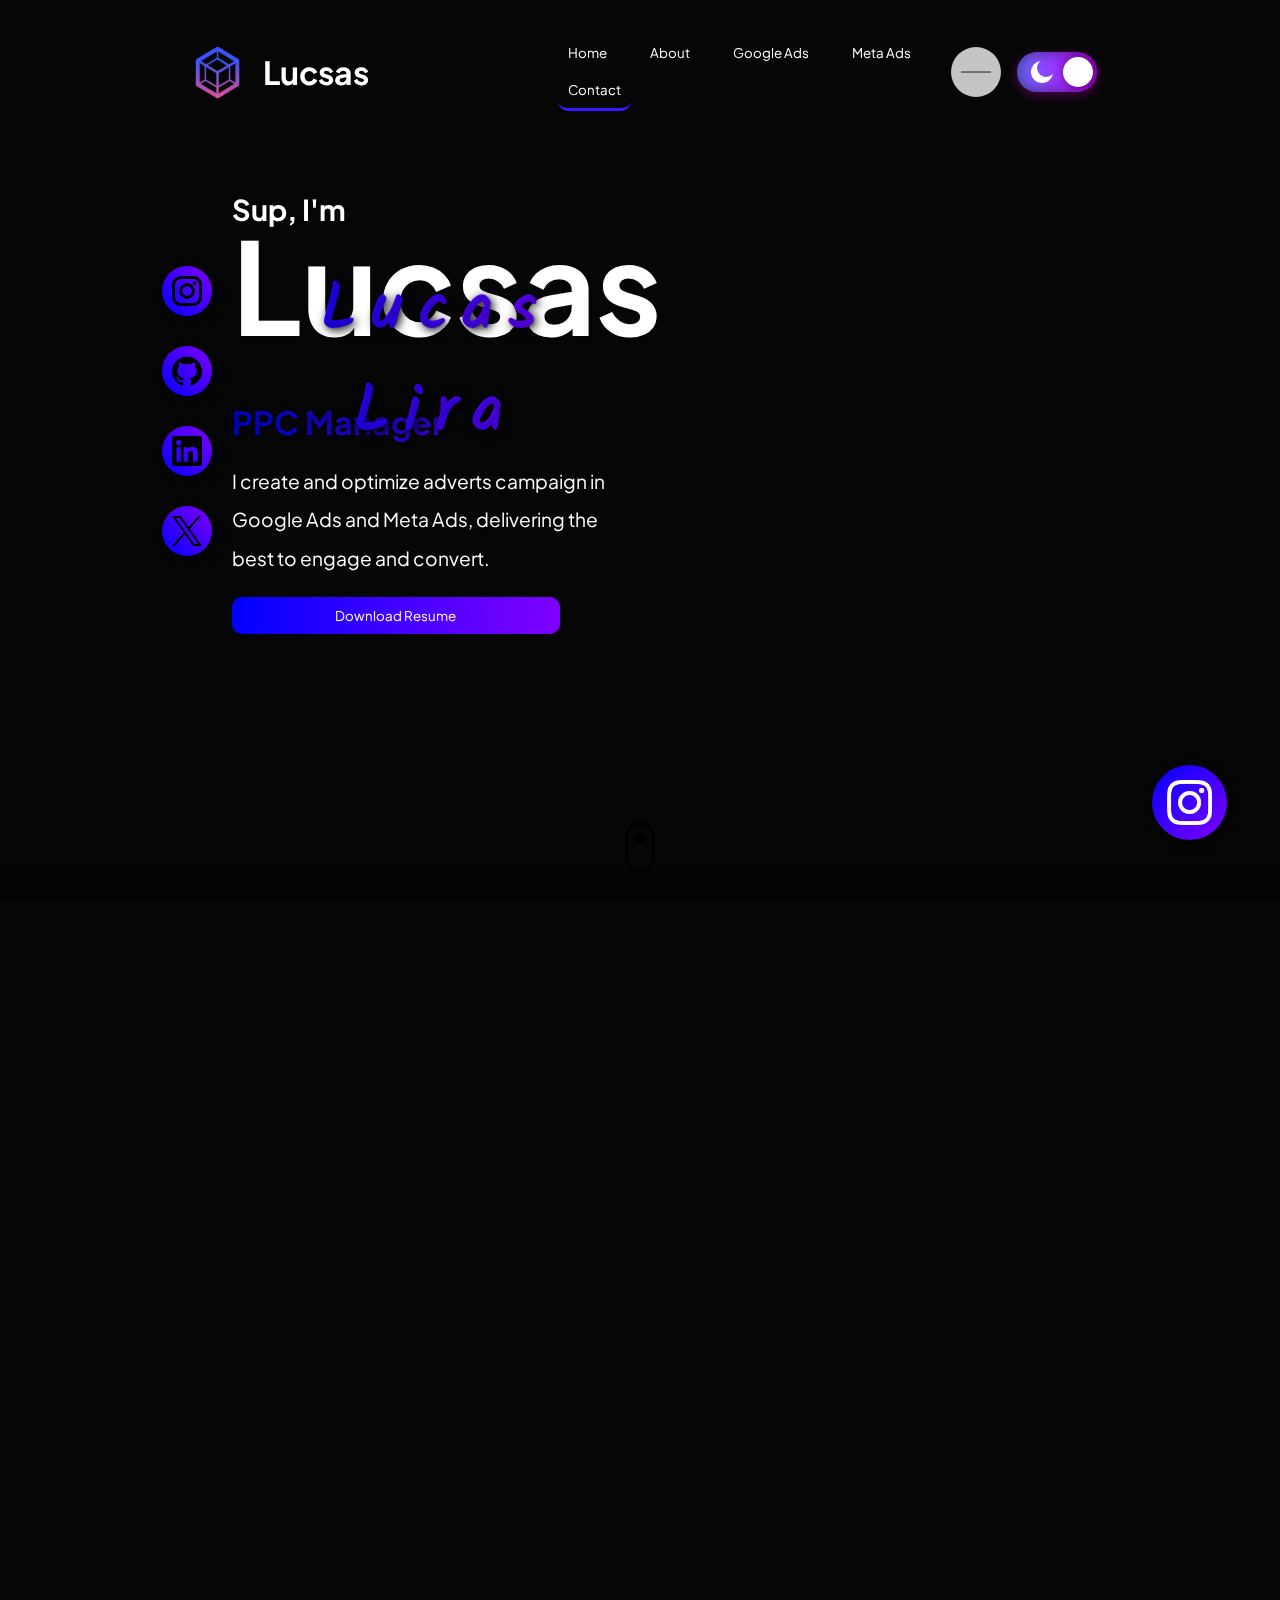
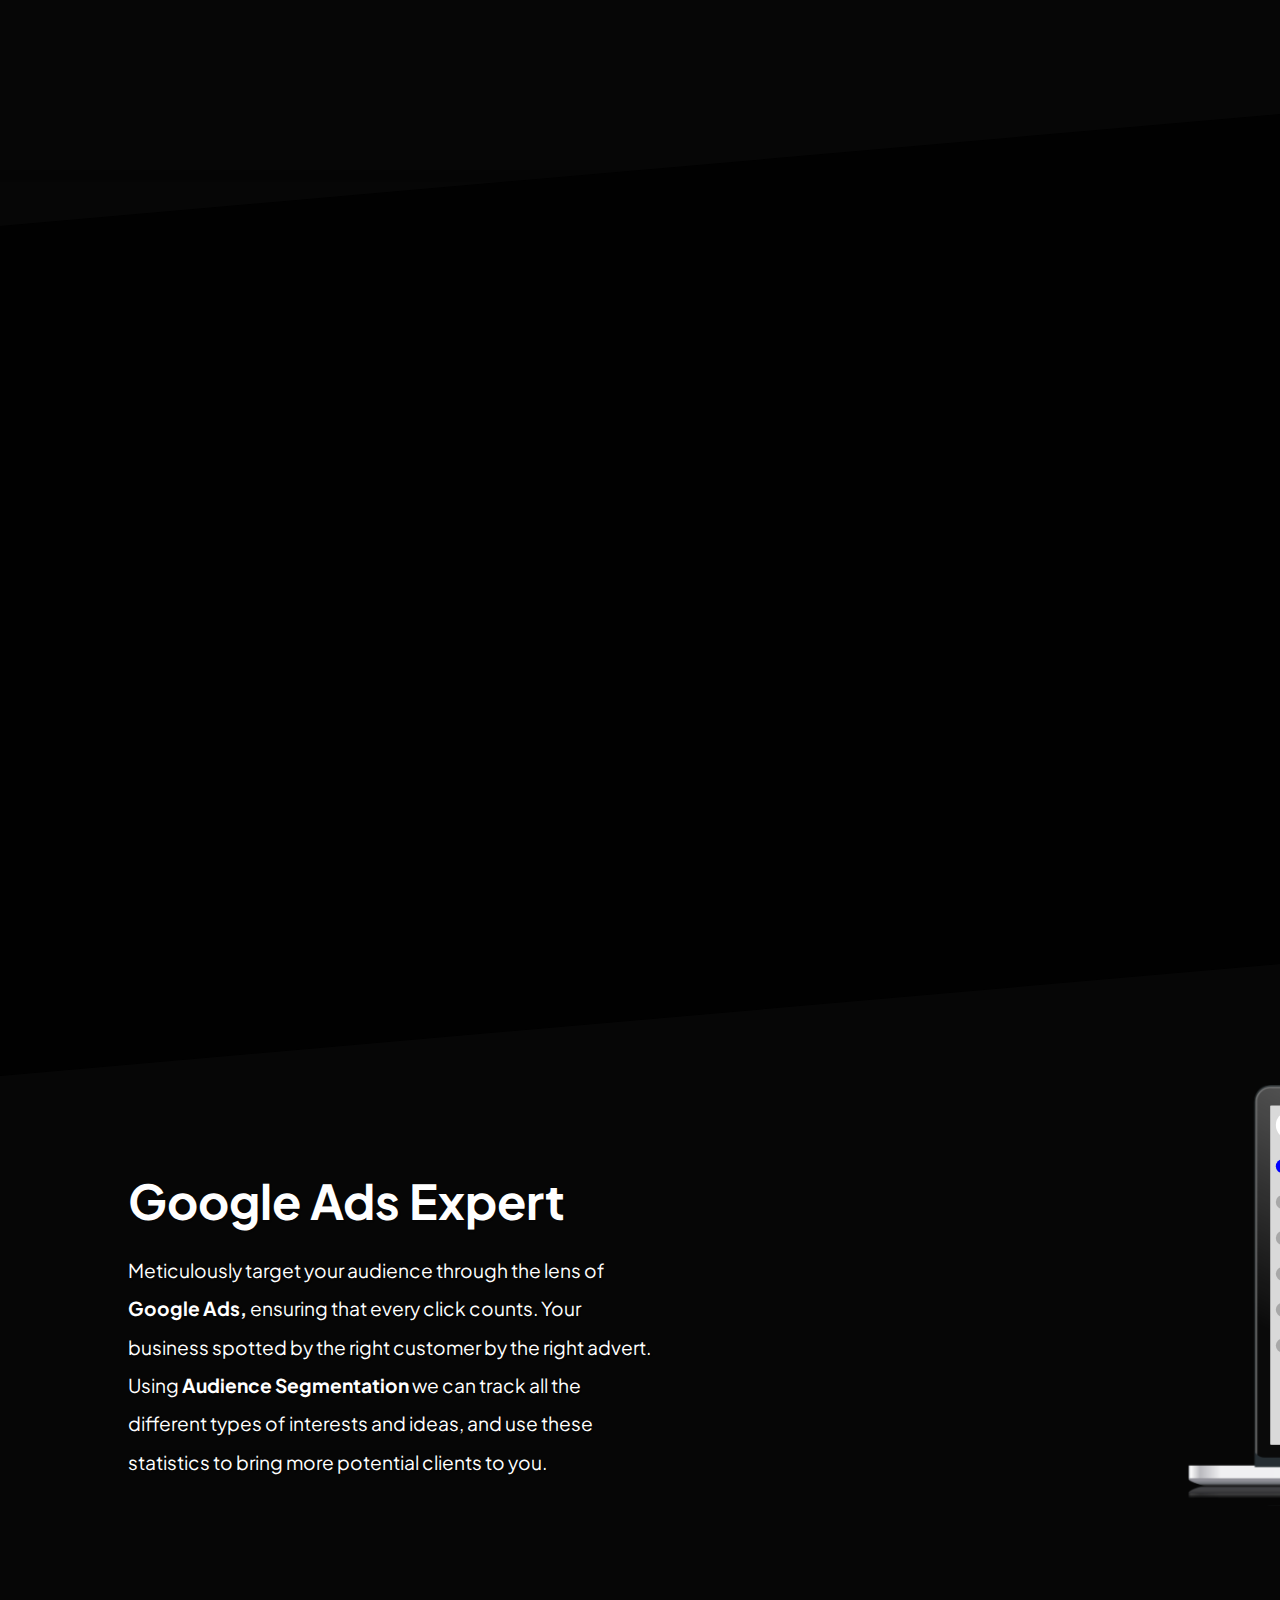
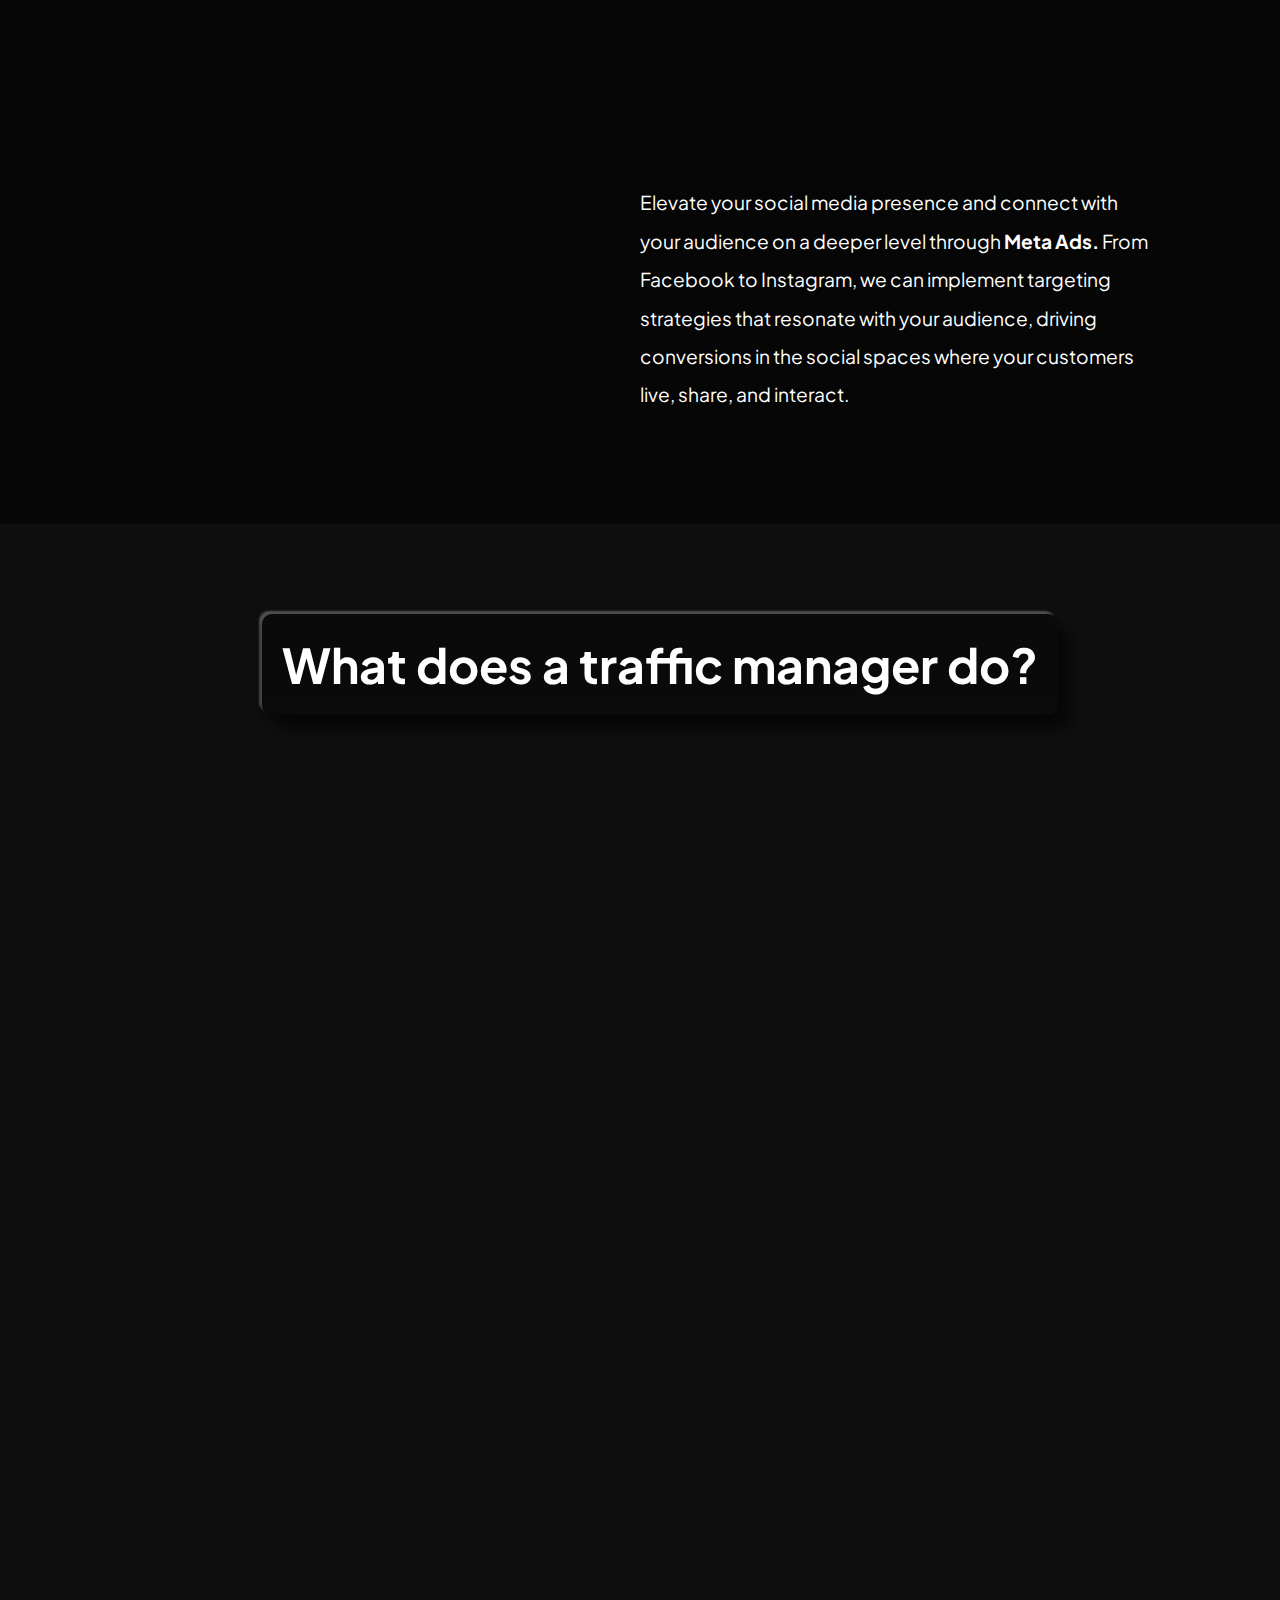
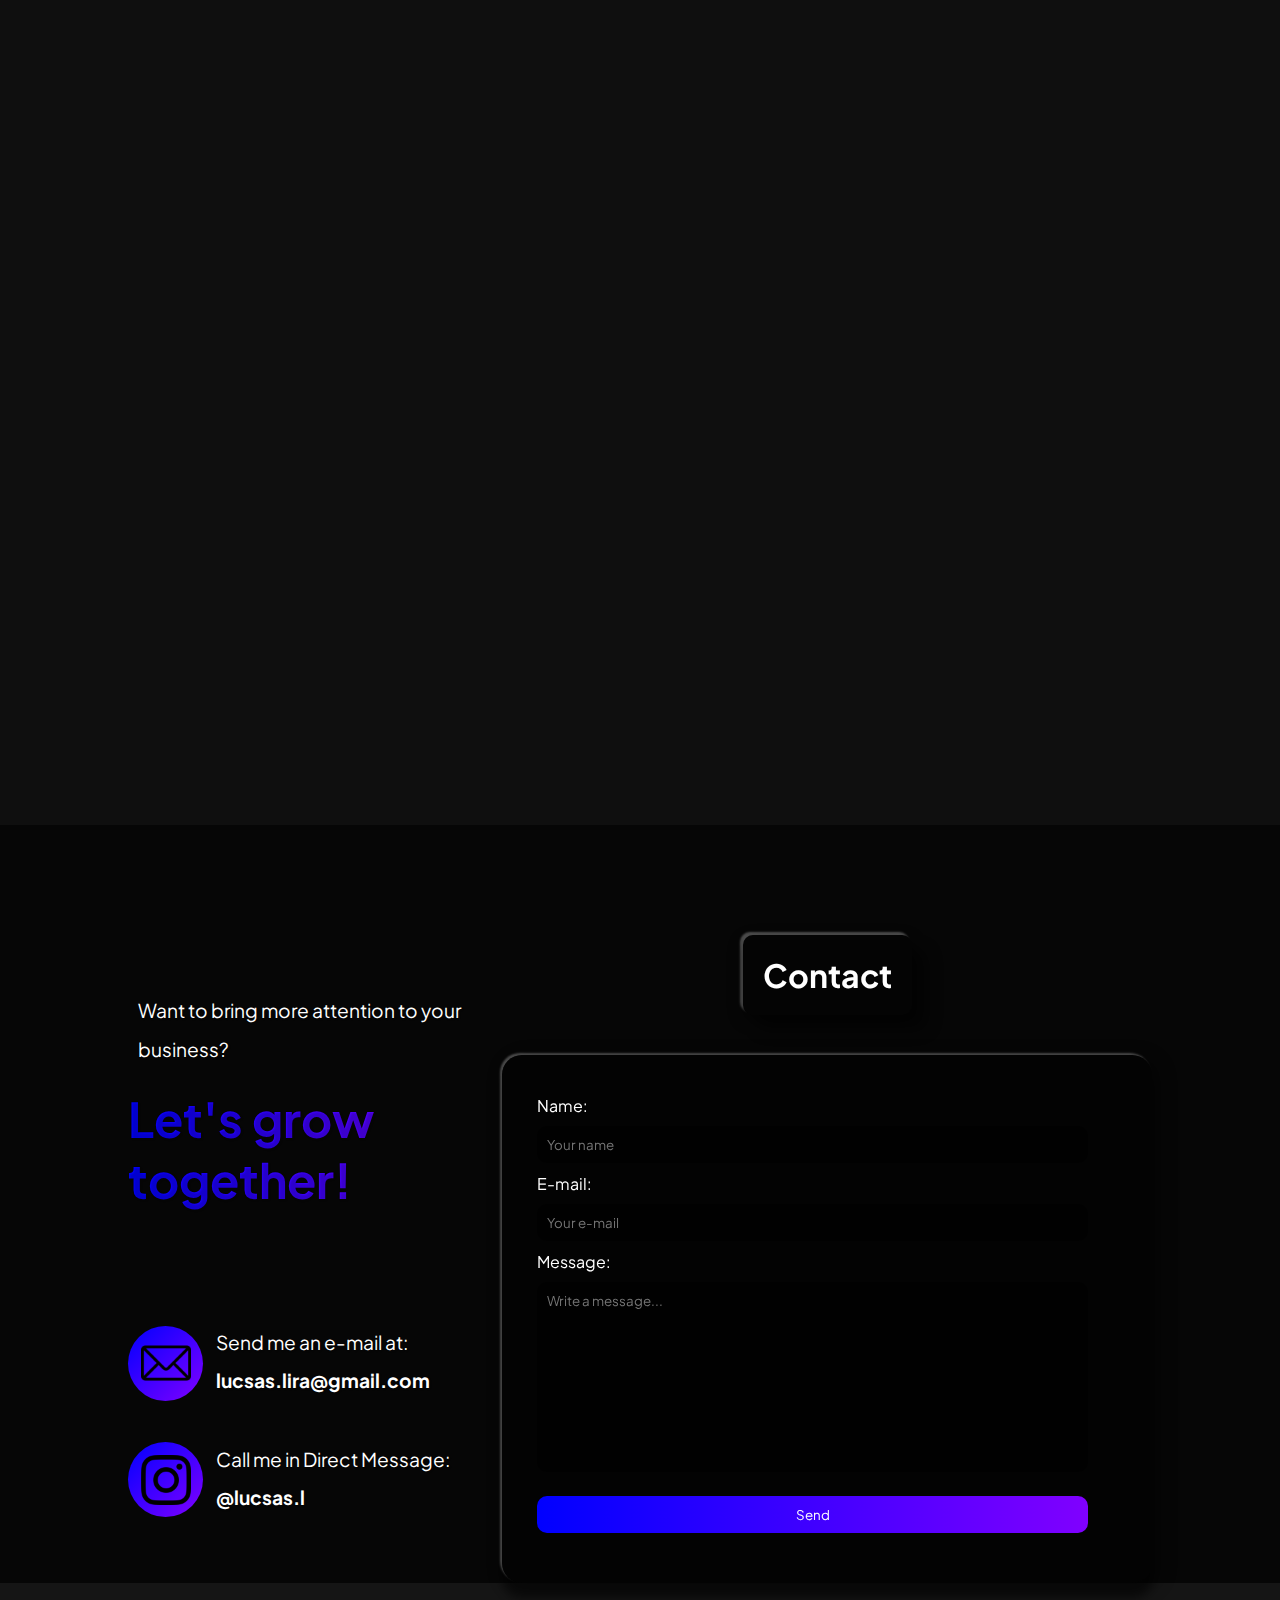
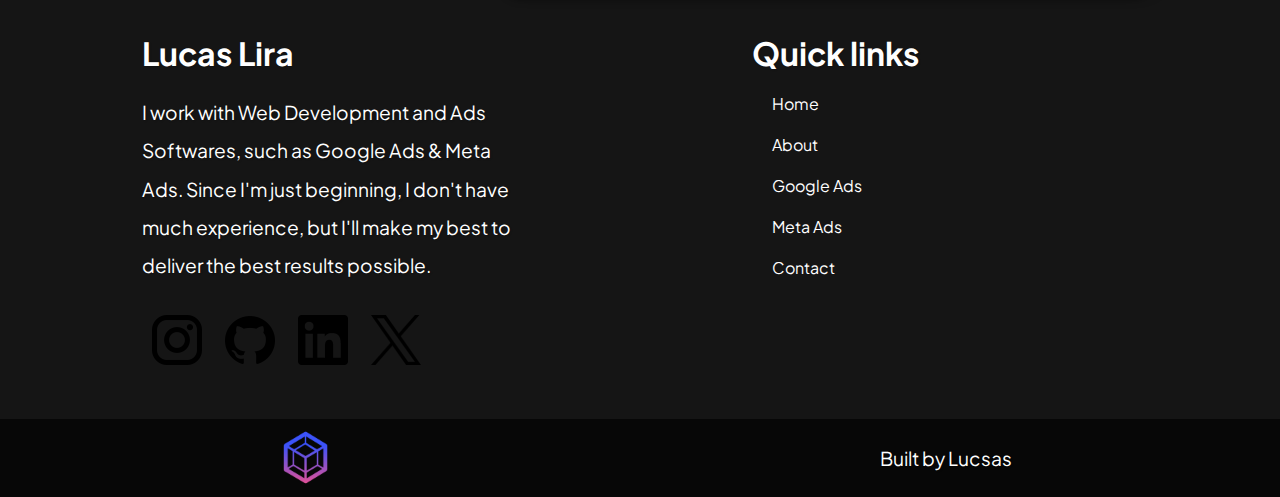
==== document/index.html @ b9e056eb "Promises updated" ====
<!DOCTYPE html>
<html lang="en">
<head>
  <meta charset="UTF-8" />
  <meta name="viewport" content="width=device-width, initial-scale=1.0" />
  <title>Lucsas - PPC Manager</title>

  <!-- Meta Description -->
  <meta name="author" content="Lucas Lira" />
  <meta name="Description" content="This is just a test, there is nothing to see here ;D" />
  <meta name="keywords" content="Traffic Manager, Google Ads, Meta Ads, Sells, Digital Marketing">

  <meta name="theme-color" content="#060606" />

  <!-- Favicon -->
  <link rel="shortcut icon" href="../img/lucsas-favicon.ico" type="image/x-icon">

  <!-- Styles -->
  <link rel="stylesheet" href="../styles/style.css" media="all">
  <link rel="stylesheet" href="../styles/tablet/tablet-style.css" media="screen and (min-width: 768px) and (max-width: 992px)">
  <link rel="stylesheet" href="../styles/desktop/desktop-style.css" media="screen and (min-width: 992px) and (max-width: 1200px)">
  <link rel="stylesheet" href="../styles/big/big-screen-style.css" media="screen and (min-width: 1200px)">

  <!-- Print -->
  <link rel="stylesheet" href="../files/lucsas-resume.css" media="print">

  <script src="https://cdnjs.cloudflare.com/ajax/libs/gsap/3.12.5/gsap.min.js" defer></script>
</head>
<body>
  
  <!-- User Interface -->
  <div id="ui">
    <header>
      <div>
        <div>
          <figure>
            <img src="../img/lucsas-logo.webp" alt="Lucsas Logo" style="width: 75px; height: 75px;">
            <h1 class="headerName">
              Lucsas
            </h1>
          </figure>
        </div>

        <div id="mainHeader">
          <menu>
            <nav>
              <ul>
                <li>
                  <button>
                    <a href="./index.html#intro">Home</a>
                  </button>
                </li>

                <li>
                  <button>
                    <a href="./index.html#about">About</a>
                  </button>
                </li>

                <li>
                  <button>
                    <a href="./index.html#google">Google Ads</a>
                  </button>
                </li>

                <li>
                  <button>
                    <a href="./index.html#meta">Meta Ads</a>
                  </button>
                </li>

                <li>
                  <button id="contactButton">
                    <a href="./index.html#grow">Contact</a>
                  </button>
                </li>
              </ul>
            </nav>
            <div id="musicDiv">
              <canvas id="musicButton"></canvas>

              <!-- Music by Eric Godlow
              Music source: https://youtu.be/IUYaCe95dxw?si=KGSnNIIKn5uaWJY4 -->
              <audio preload="auto" autoplay loop id="player">
                <source src="../audio/Eric Godlow - Lo-fi Type Beat - No Love.mp3" type="audio/mp3">
                <source src="../audio/Eric Godlow - Lo-fi Type Beat - No Love.ogg" type="audio/ogg">
              </audio>
            </div>
          
            <div id="bgcolor">
              <label for="bgButton">
                <input type="checkbox" id="bgButton" checked>
                <span>
                  <i id="symbol"></i>
                  <i id="thumb"></i>
                </span>
              </label>
            </div>
          </menu>
        </div>
      </div>
    </header>

    <main>
      <div>
        <section id="intro">
          <div class="intro3D">
            <iframe src='https://my.spline.design/building-39f31bffe96091b3362e6606e3cbfd11/' frameborder='0' width='100%' height='100%'></iframe>
          </div>

          <div class="cont">
            <div class="intro">
              <div id="introducing">
                <h1>
                  <span style="font-size: .9em; line-height: 1em;">Sup, I'm</span> <br>
                  <span class="nickname">Lucsas</span>
                  <span class="cursiveWords">Lucas Lira</span>
                </h1>
                <h2 class="fancy intro-h2">
                  PPC Manager
                </h2>

                <p>
                  I create and optimize adverts campaign in Google Ads and Meta Ads, delivering the best to engage and convert.
                </p>
              
                <button id="skillsResume">
                  <a href="" download="">Download Resume</a>
                </button>
              </div>
              <div id="socials">
                <div>
                  <figure>
                    <figcaption>
                    </figcaption>
                    <a href="https://www.instagram.com/lucsas.l/" target="_blank" rel="noopener noreferrer">
                      <img src="../img/instagram-social.webp" alt="Lucsas Instagram" class="icons">
                    </a>
                  </figure>
                </div>
                <div>
                  <figure>
                    <figcaption>
                    </figcaption>
                    <a href="http://github.com/lucsasl" target="_blank" rel="noopener noreferrer">
                      <img src="../img/github-social.webp" alt="Lucsas GitHub" class="icons">
                    </a>
                  </figure>
                </div>
                <div>
                  <figure>
                    <figcaption>
                    </figcaption>
                    <a href="https://www.linkedin.com/in/lucsas/?locale=en_US" target="_blank" rel="noopener noreferrer">
                      <img src="../img/linkedin-social.webp" alt="Lucsas Linkedin" class="icons">
                    </a>
                  </figure>
                </div>
                <div>
                  <figure>
                    <figcaption>
                    </figcaption>
                    <a href="https://twitter.com/LucsasL" target="_blank" rel="noopener noreferrer">
                      <img src="../img/twitter-social.webp" alt="Lucsas Twitter" class="icons">
                    </a>
                  </figure>
                </div>
              </div>
            </div>
            </div>
          
          <div class="scroll-anim">
            <div>

            </div>
          </div>
        </section>

        <section id="skills">
          <div class="cont">
            <div class="center">
              <h1 class="block-text big hidden1" style="margin: 30px 0px;">
                In what can I help you?
              </h1>
            </div>

            <div id="cards">
              <div class="skill-block hidden">
                <div class="img-sk">
                  <figure>
                    <img src="../img/startup.webp" alt="Connection with your target audience" class="functions">
                  </figure>
                </div>

                <div>
                  <h1>
                    Campaign Creation
                  </h1>
                  
                  <p>
                    Create optimized campaigns to potential clients in different segmentation and locations. Making your business reach new clients in a better way and promoting your branch.
                  </p>
                </div>
              </div>

              <div class="skill-block hidden">
                <div class="img-sk">
                  <figure>
                    <img src="../img/promote.webp" alt="Promote your brand" class="functions">
                  </figure>
                </div>

                <div>
                  <h1>
                    Captivating Writing
                  </h1>
                  <p>
                    With good use of Copywriting, we can convince more people and attract impressions, leads and conversions.
                  </p>
                </div>
              </div>

              <div class="skill-block hidden">
                <div class="img-sk">
                  <figure>
                    <img src="../img/wireframe.webp" alt="Multi platform adverts" class="functions">
                  </figure>
                </div>

                <div>
                  <h1>
                    Multi-Platform
                  </h1>
              
                  <p>
                    Expanding your brand in different social medias and all different places of internet, bringing more sight for you.
                  </p>
                </div>
              </div>
            </div>
          </section>
            
          <div id="about-style"></div>
          <section id="about">
            <div class="cont">
              <div class="hidden">
                <h1 class="big">
                  Hi, My name is <span class="fancy">Lucas Lira</span>
                </h1>
                <p>
                  I work as a <em style="font-weight: bold;">Pay-Per-Click Manager,</em> a professional which main function is to create, manage and optimizing ads campaign in different online advertising softwares, but the most important function, is to bring results for my clients.
                </p>

                <p>
                  I've been studying topics surrounding the fields of Digital Marketing and Programming, always looking to improve and get better in delivering what you need.
                </p>

                <p>
                  My job and commitment goes to give results, whether this being conversions, engagement, leads or even more recognition to your work.
                </p>

                <p>
                  What do you thing? Can we grow together?
                </p>
              </div>

              <div class="img-div hidden1">
                <figure>
                  <iframe src='https://my.spline.design/untitled-1cb26d4fcf3ebd2bc106efd6a761ebbc/' frameborder='0' width='100%' height='100%'></iframe>
                </figure>
              </div>
            </div>
        </section>

        <section id="google">
          <div class="cont">
            <div class="platform">
              <div>
                <h1 class="big">
                  Google Ads Expert
                </h1>

                <p>
                  Meticulously target your audience through the lens of <strong>Google Ads,</strong> ensuring that every click counts. Your business spotted by the right customer by the right advert. Using <strong>Audience Segmentation</strong> we can track all the different types of interests and ideas, and use these statistics to bring more potential clients to you.
                </p>
              </div>

              <div class="img-div hidden2">
                <figure>
                  <img src="../img/google-ads-design.svg" alt="Google Ads Service" id="google-design">
                </figure>
              </div>
            </div>
          </div>
        </section>

        <section id="meta">
          <div class="cont">
            <div class="platform">
              <div>
                <h1 class="big hidden1">
                  Reach beyond the bounds with Meta
                </h1>

                <p>
                  Elevate your social media presence and connect with your audience on a deeper level through <strong>Meta Ads.</strong> From Facebook to Instagram, we can implement targeting strategies that resonate with your audience, driving conversions in the social spaces where your customers live, share, and interact.
                </p>
              </div>

              <div class="img-div hidden">
                <figure>
                  <picture>
                    <source media="(min-width: 1200px)" srcset="../img/meta-ads-design.webp" type="image/webp">
                    <img src="../img/meta-ads-design-mobile.webp" alt="Meta Ads Service" style="width: 500px;">
                  </picture>
                </figure>
              </div>
            </div>
          </div>
        </section>

        <section id="functions">
          <div class="cont">
            <div class="results">
              <div class="center">
                <h1 class="block-text big">
                  What does a traffic manager do?
                </h1>
              </div>
              
              <div id="prom-container">
                <div class="promises hidden1">
                  <p>
                    Make you reach any type of person on the internet through ads campaign.
                  </p>
                </div>

                <div class="promises hidden1">
                  <p>
                    Make your clients pay attention to your products or services on the biggest attention attractor, the internet.
                  </p>
                </div>

                <div class="promises hidden1">
                  <p>
                     Often reports of the results of your campaigns and the strategies used to make it.
                  </p>
                </div>

                <div class="promises hidden1">
                  <p>
                    Use strategies and segmentation to appear to the persons that matter the most to you.
                  </p>
                </div>

                <div class="promises hidden1">
                  <div>
                    <p>
                      Sell the right product, to the right person in the right time, focusing only in the target audience of yours.
                    </p>
                  </div>

                  <div>
                    <figure>
                      <iframe src='https://my.spline.design/untitled-f9173bd99cf55847c431ed275730d732/' frameborder='0' width='100%' height='100%'></iframe>
                    </figure>
                  </div>
                </div>
              </div>
            </div>
          </div>          
        </section>

        <section id="grow">
          <div class="cont">
            <div id="ways-contact">
              <div>
                <p>
                  Want to bring more attention to your business?
                </p>
                
                <h1 class="big fancy">
                  Let's grow together!
                </h1>
              </div>

              <div>
                <div>
                  <div class="contact">
                    <figure>
                      <img src="../img/email.webp" alt="Contact through E-mail" class="icons">
                    </figure>
                  </div>

                  <p>
                    <span>
                      Send me an e-mail at:
                    </span> <br>

                    <strong>lucsas.lira@gmail.com</strong>
                  </p>
                </div>

                <div>
                  <div class="contact">
                    <figure>
                      <img src="../img/instagram-icon.webp" alt="Contact through Instagram" class="icons">
                    </figure>
                  </div>

                  <p>
                    <span>
                      Call me in Direct Message:
                    </span> <br>

                    <strong>@lucsas.l</strong>
                  </p>
                </div>
              </div>

            </div>
            
            <div>
              <div class="center">
                <h1 class="block-text" style="margin: 10px 0px 40px 0px;">
                  Contact
                </h1>
              </div>
              
              <form action="https://api.staticforms.xyz/submit" method="post" autocomplete="on">
                  <div>
                    <div>
                      <label for="fullName">Name:</label> <br>
                        <input type="text" name="name" placeholder="Your name" required>
                    </div>

                    <div>
                      <label for="emailAddress">E-mail: </label> <br>
                        <input type="email" name="email" placeholder="Your e-mail" required>
                    </div>

                    <div>
                      <label for="userMsg">Message: </label> <br>
                        <textarea name="message" cols="30" rows="10" placeholder="Write a message..." required></textarea>
                    </div>

                    <div>
                      <input type="submit" value="Send" class="submit-button">
                    </div>

                    <div>
                      <input type="hidden" name="accessKey" value="9f7e2bc4-d0c9-4819-ac06-2c58044142e0"> 
                      <input type="hidden" name="redirectTo" value="/success.html">
                      <input type="hidden" name="replyTo" value="@">
                    </div>
                  </div>
                </form>
            </div>
          </div>
        </section>
      </div>
    </main>

    <footer>
      <div id="footerNav">
        <div id="meetMe">
          <h1>
            Lucas Lira
          </h1>

          <p>
            I work with Web Development and Ads Softwares, such as Google Ads & Meta Ads. Since I'm just beginning, I don't have much experience, but I'll make my best to deliver the best results possible.
          </p>

          <ul>
            <li>
              <figure>
                <a href="https://www.instagram.com/lucsas.l/" target="_blank" rel="noopener noreferrer">
                  <img src="../img/instagram-social.webp" alt="Instagram" class="icons">
                </a>
              </figure>
            </li>

            <li>
              <figure>
                <a href="https://github.com/LucsasL" target="_blank" rel="noopener noreferrer">
                  <img src="../img/github-social.webp" alt="GitHub" class="icons">
                </a>
              </figure>
            </li>

            <li>
              <figure>
                <a href="https://www.linkedin.com/in/lucsas/?locale=en_US" target="_blank" rel="noopener noreferrer">
                  <img src="../img/linkedin-social.webp" alt="Lucsas Linkedin" class="icons">
                </a>
              </figure>
            </li>

            <li>
              <figure>
                <a href="https://twitter.com/LucsasL" target="_blank" rel="noopener noreferrer">
                  <img src="../img/twitter-social.webp" alt="Lucsas Twitter" class="icons">
                </a>
              </figure>
            </li>

          </ul>
        </div>

        <div>
          <h1>
            Quick links
          </h1>

          <ul>
            <li>
              <a href="index.html#intro">Home</a>
            </li>

            <li>
              <a href="index.html#about">About</a>
            </li>

            <li>
              <a href="index.html#google">Google Ads</a>
            </li>

            <li>
              <a href="index.html#meta">Meta Ads</a>
            </li>

            <li>
              <a href="index.html#grow">Contact</a>
            </li>
          </ul>
        </div>
      </div>

      <div id="credits">
        <div>
          <figure>
            <img src="../img/lucsas-logo.webp" alt="Lucsas Logo" style="width: 75px; height: 75px;">
          </figure>
        </div>

        <p>
          Built by <a href="http://github.com/lucsasl" target="_blank" rel="noopener noreferrer">Lucsas</a>
        </p>
      </div>
    </footer>

    <!-- Different position elements -->
    <div id="msg-me">
      <a href="https://www.instagram.com/lucsas.l/" target="_blank" rel="noopener noreferrer">
        <figure>
          <figcaption>
            Instagram
          </figcaption>
          <img src="../img/instagram-icon.webp" alt="Instagram contact" style="width: 45px; height: 45px;">
        </figure>
      </a>
    </div>
  </div>

  <!-- Front-end Scripts -->
  <script src="../scripts/header.js"></script>

  <script src="../scripts/bg.js"></script>

  <script type="module" src="../scripts/music.js"></script>

  <script src="../scripts/scroll-icon.js"></script>

  <script src="../scripts/content-animation.js"></script>

  <!-- <script src="../scripts/line.js"></script> -->
</body>
</html>
---- styles/style.css ----
@charset "UTF-8";

@font-face {
  font-family: 'Plus Jakarta Sans';
  src: url('../fonts/Plus_Jakarta_Sans/PlusJakartaSans-VariableFont_wght.ttf');
  font-display: swap;
}

@font-face {
  font-family: 'Kalam';
  src: url('../fonts/Kalam/Kalam-Regular.ttf');
  font-display: swap;
}

/* General Settings */
:root {
  --baseBlur: rgba(0, 0, 0, .3);

  --bg: #060606;
  --bg2: #010101;
  --bg3: #151515;
  --bg3Blur: rgba(0, 0, 0, .3);
  --bg4: rgb(15, 15, 15);

  --shadow: rgba(0, 0, 0, 0.488);
  
  --txtColor: white;

  --color0: #00f; 
  --color1: rgb(128, 0, 255);

  --header: rgba(0, 0, 0, .5);
  --promises: rgba(01, 01, 01);
  --input: rgba(0, 0, 0, 0.558);
  --bgCredit: #070707;
}

.light-theme {
  --baseBlur: rgba(255, 255, 255, .3);

  --bg: rgb(225, 225, 225);
  --bg2: rgb(210, 210, 210);
  --bg3: rgb(200, 200, 200);
  --bg3Blur: rgba(255, 255, 255, .3);
  --bg4: rgb(190, 190, 190);

  --shadow: rgba(0, 0, 0, .1);

  --txtColor: black;

  --header: rgba(255, 255, 255, .5);
  --promises: rgb(235, 235, 235, .5);
  --input: #e5e5e5d6;
  --bgCredit: #a8a8a8;
}

* {
  margin: 0;
  padding: 0;

  box-sizing: border-box;

  border: none;
  outline: none;

  font-family: 'Plus Jakarta Sans', sans-serif;
}

::-webkit-scrollbar {
  display: none;
}

html, body {
  color: var(--txtColor);

  width: 100vw;
  max-width: 100%;
  height: 100vh;

  display: flex;
  flex-direction: column;
  position: relative;

  overflow-x: clip;
  scroll-behavior: smooth;
  scroll-padding-top: 100px;

  transition: background .5s;
}

body * {
  transition: background .5s;
}

div#ui {
  height: 100%;
  overflow-x: clip;
  z-index: 1;
}

/* Icons */
div#msg-me {
  background: linear-gradient(
    135deg,
    var(--color0),
    var(--color1)
  );
  color: var(--txtColor);

  width: 75px;
  height: 75px;

  border-radius: 50%;
  box-shadow: 3px 3px 10px black;

  position: fixed;
  top: 85%;
  left: 80%;
  z-index: 1;
}

div#msg-me:hover {
  box-shadow: 0px 0px 15px 2px rgb(95, 95, 255);
  transition: .5s ease;
}

div#msg-me a {
  display: block;
  width: 100%;
  height: 100%;
}

/* Text Settings */
p {
  color: var(--txtColor);
  margin: 20px 0px;

  font-size: 1.2em;
  line-height: 2em;
  text-shadow: 1px 1px 2px rgba(0, 0, 0, .2);
}

h1 {
  font-size: 2em;
  text-shadow: 1px 1px 2px rgba(0, 0, 0, .2);
}

.big {
  font-size: 3em;
}

li {
  list-style-type: none;
}

a {
  color: var(--txtColor);
  text-decoration: none;
}

.center {
  display: flex;
  justify-content: center;
}

.fancy {
  background: linear-gradient(
    to right,
    var(--color0),
    var(--color1)
  );

  color: transparent;

  background-clip: text;
  -webkit-background-clip: text;
}

.block-text {
  background: var(--bg3Blur);

  display: inline-block;
  padding: 20px;
  border-radius: 10px;
  
  box-shadow: 0px 5px 15px var(--shadow),
              -3px -3px 2px rgba(255, 255, 255, .3),
              15px 15px 15px var(--shadow);
  
  backdrop-filter: blur(6px);
  -webkit-backdrop-filter: blue(6px);
}

button {
  background: linear-gradient(
    to right,
    var(--color0),
    var(--color1)
  );

  width: 80%;

  border-radius: 10px;
  border: none;
}

button a {
  display: block;
  color: white;
  width: 100%;
  height: 100%;
  padding: 10px;
}

input, textarea {
  background: var(--input);
  color: var(--txtColor);

  width: 100%;
  padding: 10px;
  margin: 10px 0px;

  border-radius: 10px;
  border: none;
  outline: none
}

textarea {
  resize: none;
}

/* Media Settings */
.hidden {
  transform: translateX(-100%);
  opacity: 0;
  transition: all 2s ease;
}

.hidden1 {
  opacity: 0;
  transition: opacity 2.5s ease;
}

.hidden2 {
  transform: translateX(100%);
  transition: all 2s ease-in-out;
}

.show {
  opacity: 1;
  transform: translateX(0);
}

picture, figure {
  width: 100%;
  height: 100%;

  display: flex;
  justify-content: center;
  align-items: center;
}

figure img {
  width: 100%;
}

.icons {
  width: 50px;
  height: 50px;
}

.functions {
  width: 100px;
  height: 100px;
}

figcaption {
  display: none;
}

/* Header Settings */
header {
  width: 100vw;
  height: 90px;

  display: flex;
  align-items: center;

  position: fixed;
  top: 3%;
  z-index: 2;
}

.headerName {
  margin-left: 8px;
  display: none;
}

header.scrolled > div {
  background: var(--header);
  backdrop-filter: blur(5px);
  -webkit-backdrop-filter: blur(5px);
}

header > div {
  width: 110%;
  height: 100%;
  padding: 30px;
  margin: 0px 15px;
  border-radius: 20px;

  display: flex;
  justify-content: space-between;
}

header li {
  display: none;
  margin: 10px;
}

header button {
  background: transparent;
  width: auto;
}

header button#contactButton {
  border-bottom: 3px solid rgb(54, 23, 255);
  transition: all .5s ease;
}

header button#contactButton:hover {
  box-shadow: 0px 3px 7px rgb(54, 23, 255);
}

header a {
  color: var(--txtColor);
  transition: all .5s ease;
}

header a:hover {
  background: linear-gradient(
    to right,
    var(--color0),
    var(--color1)
  );

  background-clip: text;
  -webkit-background-clip: text;

  color: transparent;
}

header div#mainHeader {
  width: 40%;

  display: flex;
  justify-content: space-evenly;
  align-items: center;
}

header menu {
  width: 100%;
  display: flex;
  justify-content: space-around;
}

header div#musicDiv {
  display: inline-flex;
  align-items: center;
}

header canvas {
  background: rgb(196, 196, 196);

  width: 50px;
  height: 50px;
  padding: 10px;

  border-radius: 50%;
  transition: all .5s ease;
  cursor: pointer;
}

header canvas:hover {
  background: linear-gradient(
    to right,
    var(--color0),
    var(--color1)
  );
}

div#bgcolor {
  width: 50%;

  display: flex;
  align-items: center;

  position: relative;
}

div#bgcolor label {
  background: linear-gradient(
    to right,
    rgb(106, 106, 255),
    rgb(200, 0,255)
  );

  width: 80px;
  height: 40px;
  border-radius: 80px;

  display: block;

  position: relative;
  left: 0;

  cursor: pointer;
  box-shadow: 0px 3px 10px 2px rgba(255, 0, 255, 0.218),
              inset 0px 0px 15px var(--shadow);
}

div#bgcolor input {
  display: none;
}

div#bgcolor i#symbol {
  background: white;

  display: inline-block;
  width: 18px;
  height: 18px;
  border-radius: 50%;
}

div#bgcolor input:not(:checked) ~ span i#symbol {
  border: 2px solid black;
  box-shadow: 9px 0px 0px -6px white,
              -9px 0px 0px -6px white,
              0px 9px 0px -6px white,
              0px -9px 0px -6px white,
              7px -7px 0px -6px white,
              -7px -7px 0px -6px white,
              -7px 7px 0px -6px white,
              7px 7px 0px -6px white;

  width: 15px;
  height: 15px;

  position: absolute;
  top: 50%;
  left: 70%;
  transform: translate(-50%, -50%);

  mix-blend-mode: screen;
}

div#bgcolor input:checked ~ span i#symbol {
  background: transparent;
  box-shadow: -4px 4px 0px 2px white;

  position: absolute;
  top: 40%;
  left: 25%;
  transform: translateY(-50%);
}

div#bgcolor input:checked ~ label {
  background: linear-gradient(
    to right,
    var(--color0),
    var(--color1)
  );

  box-shadow: 0px 3px 10px 2px rgba(0, 0, 255, 0.218),
              inset 0px 0px 15px var(--shadow);
}

div#bgcolor i#thumb {
  background: white;
  box-shadow: 0px 0px 10px var(--shadow);

  width: 30px;
  height: 30px;

  border-radius: 50%;
  transition: .5s;

  position: absolute;
  top: 50%;
  left: 7%;
  transform: translateY(-50%);

  pointer-events: none;
}

div#bgcolor input:checked ~ span i#thumb {
  position: absolute;
  left: calc(100% - 34px);
}

/* Main Settings */
main {
  background-color: var(--bg);
  width: 100%;
}

main > div {
  width: 100%;
}

section {
  background: transparent;

  width: 100%;
  padding: 50px auto;

  display: flex;
  justify-content: center;
}

div.cont {
  width: 80%;
  z-index: 1;
}

div.results h1 {
  text-align: center;
}

/* Function Section */
section#functions {
  background: var(--bg4);
  padding: 50px;
  margin: 50px 0px 100px 0px;
}

div.prom-container {
  width: 100%;
  display: flex;
  justify-content: center;
}

section div.promises {
  background: var(--promises);

  font-size: 1.8em;
  font-weight: bolder;

  padding: 50px;
  margin: 30px 10px;
  border-radius: 20px;

  transition-duration: .7s;
}

/* Intro Section */
section#intro div.intro3D {
  width: 100vw;
  height: 100vh;

  position: absolute;
  top: 0;
  left: 0;
}

section#intro {
  height: 100vh;
  margin-top: 0;

  display: flex;
  flex-direction: column;
  justify-content: space-evenly;
}

section#intro div.cont {
  width: 100vw;
  height: 85vh;
  margin: 70px 0px -30px 0px;

  display: flex;
  flex-direction: column;
  justify-content: space-evenly;
  z-index: 1;
}

section#intro div.cont > div {
  width: 100%;
  padding: 30px;

  text-align: center;

  display: flex;
  flex-direction: column;
}

section#intro div.cont h1 {
  width: 100%;
  height: 160px;

  position: relative;
  display: inline-block;
}

section#intro span.nickname {
  color: var(--txtColor);

  font-size: 3em;

  position: absolute;
  top: 10%;
}

section#intro span.cursiveWords {
    background: linear-gradient(
    to right,
    var(--color0),
    var(--color1)
  );
  background-clip: text;
  -webkit-background-clip: text;
  color: transparent;

  text-align: center;
  font: bolder 1.5em 'Kalam', cursive;
  letter-spacing: .26em;
  filter: drop-shadow(2px 2px 5px rgb(0, 0, 0));

  display: inline-block;

  position: relative;
  top: 20%;
  z-index: 1;
}

h2.intro-h2 {
  font-size: 2em;
  text-shadow: 0px 0px 5px var(--shadow);
}

div#introducing {
  width: 100%;
}

div#introducing button {
  margin: 0px auto;

  transition: all .5s ease;
}

div#introducing button:hover {
  scale: 1.05;
}

section#intro span {
  line-height: 1.5em;
}

div#socials {
  margin: 10px;

  display: flex;
  justify-content: center;
}

div#socials div {
    background: linear-gradient(
    45deg,
    var(--color0),
    var(--color1)
  );
  box-shadow: 5px 2px 10px var(--shadow);

  width: 50px;
  height: 50px;
  padding: 10px;
  margin: 15px 10px;
  border-radius: 50%;

  display: flex;
  justify-content: center;
  align-items: center;
}

div#socials img {
  display: block;
  width: 100%;
  height: 100%;

  filter: brightness(0);
  transition: all .5s ease;
}

/* About Section */
section#about {
  padding-top: 50px;
}

div#about-style {
  background: var(--bg2);

  width: 100%;
  height: 850px;
  z-index: 0;

  transform: skewY(-5deg);
  position: absolute;
  left: 0;
}

section#about div.cont {
  margin-top: 50px;
  z-index: 1;
}

/* Skills Section */
section#skills {
  box-shadow: 0px -10px 15px rgba(0, 0, 0, .5);
}

section#skills div.cont {
  display: flex;
  flex-direction: column;
}

div.skill-block {
  background: linear-gradient(
    to bottom,
    var(--baseBlur),
    var(--bg3)
  );
  backdrop-filter: blur(6px);
  -webkit-backdrop-filter: blur(6px);

  width: 100%;
  padding: 20px;
  margin: 20px 0px;

  box-shadow: 0px 15px 15px 10px var(--shadow),
              -3px -3px 2px rgba(255, 255, 255, .3),
              0px 5px 15px 1px var(--shadow);            

  border-radius: 10px;

  display: flex;
  flex-direction: column;
  align-items: center;
}

div.skill-block div.img-sk {
  background: radial-gradient(
    var(--color1),
    var(--color0)
  );

  width: 200px;
  height: 200px;
  margin: 20px;

  border-radius: 50%;
}

div.img-sk img {
  width: 50%;
}

/* Google Ads Section */
section#google {
  height: auto;
}

section#google div.cont > div {
  margin: 100px 0px 0px 0px;
}

section#google div.cont {
  display: flex;
  flex-direction: column;
}

section#google div.platform {
  margin: 20px 0px;
}

section#google div.img-div {
  position: relative;
  width: 150%;
}

section#google figure {
  display: block;

  margin-top: 20px;
}

section#google #google-design {
  width: 450px;

  position: relative;
}

/* Meta Ads Section */
section#meta {
  height: auto;
}

section#meta div.cont > div {
  margin: 40px 0px;
}

section#meta div.cont {
  display: flex;
  flex-direction: column;
}

div.platform {
  width: 100%;
}

section#meta figure img {
  width: 70%;
}

/* CTA sect */
section#grow {
  height: auto;
}

section#grow div.cont > div {
  width: 100%;
}

div#ways-contact {
  display: flex;
  flex-direction: column;
  justify-content: space-around;
}

div.contact {
  background: linear-gradient(
    135deg,
    var(--color0),
    var(--color1)
  );

  width: 75px;
  height: 75px;

  border-radius: 50%;
  display: inline-block;
}

div#ways-contact p {
  display: inline-block;
  margin: 20px 10px;
}

div.contact img {
  filter: brightness(0);
}

form {
  background: var(--shadow);

  width: 100%;
  padding: 40px 30px;

  border-radius: 20px;
  box-shadow: 5px 5px 15px 5px rgba(0, 0, 0, 0.3),
              -2px -2px 2px rgba(255, 255, 255, .3),
              0px 15px 10px var(--shadow);
          
  backdrop-filter: blur(6px);
  -webkit-backdrop-filter: blur(6px);

  display: flex;
  justify-content: center;
}

form > div {
  width: 100%;
}

form .submit-button {
  background: linear-gradient(
    to right,
    var(--color0),
    var(--color1)
  );

  cursor: pointer;
}

/* Footer Settings */
footer {
  background: var(--bg3);
  color: var(--txtColor);

  padding: 30px 30px 0px 30px;

  display: flex;
  flex-direction: column;
  box-shadow: 0px 10px 5px 5px rgba(0, 0, 0, .2);
}

footer a {
  transition: all .5s ease;
}

footer a:hover {
  background: linear-gradient(
    to right,
    var(--color0),
    var(--color1)
  );
  background-clip: text;
  -webkit-background-clip: text;

  color: transparent;
}

div#meetMe li {
  display: inline-block;
  margin: 10px;
}

div#meetMe a {
  filter: brightness(0);
  transition: all .5s ease;
}

div#meetMe a:hover {
  filter: brightness(1);
}

footer ul {
  width: 110%;
}

footer li {
  margin: 20px;
}

div#footerNav > div {
  width: 100%;
  padding: 20px;
}

footer div#credits {
  background: var(--bgCredit);

  margin: 20px -30px 0px -30px;

  display: flex;
  justify-content: space-around;
  align-items: center;  
}

/* Effects */
div.scroll-anim {
  width: 100vw;
  margin-bottom: 20px;

  display: flex;
  justify-content: center;
  z-index: 1;
}

div.scroll-anim > div {
  width: 30px;
  height: 50px;
  border: 3px solid black;
  border-radius: 30px;

  display: flex;
  justify-content: center;
}

div.scroll-anim > div::after {
  content: '';
  background: black;
  width: 10px;
  height: 10px;

  border-radius: 50%;

  display: inline-block;
  position: relative;
  top: 20%;

  animation: scroll 1.1s ease-in-out infinite;
}

@keyframes scroll {
  from {
    top: 20%;
  }
  to {
    top: 60%;
    opacity: .2;
  }
}
---- styles/tablet/tablet-style.css ----
@charset "UTF-8";

/* Intro Section */
.headerName {
  display: inline;
}

section#intro div.intro-content > div {
  display: flex;
  flex-direction: row-reverse;
}

section#intro div.intro-content {
  display: flex;
  justify-content: space-around;
}

div.intro-content div#introducing {
  text-align: left;
}

section#intro div.intro-content > div#introImg {
  width: 40%;

  display: block;
}

div#socials {
  display: flex;
  flex-direction: column;
}

/* SKills Sections */
section#skills div#cards {
  width: 100vw;
  display: flex;
  justify-content: center;
  flex-wrap: wrap;
  transform: translateX(-10%);
}

section#skills div.skill-block {
  width: 400px;
  margin: 20px;
}

/* Google Section */
div.promises {
  width: 45%;
}

div.results > div#prom-container {
  display: flex;
  flex-wrap: wrap;
}

/* Footer Section */
div#footerNav {
  display: flex;
  justify-content: space-around;
}
---- styles/desktop/desktop-style.css ----
@charset "UTF-8";

/* Header Settings */
.headerName {
  display: inline;
}

header li {
  display: inline-block;
}

header div#mainHeader {
  width: 70%;
}

/* Intro Section */
section#intro div.cont {
  width: 100%;
}

section#intro div.cont > div{
  width: 100%;
}

div.intro-content {
  display: flex;
  justify-content: space-around;
}

section#intro div.intro-content > div {
  width: 50%;

  text-align: left;

  display: flex;
  flex-direction: row-reverse;
}

div.introducing {
  text-align: left;
}

div.intro-content div#introImg {
  display: block;
}

section#intro div#socials {
  display: flex;
  justify-content: start;
  flex-direction: column;
}

section#intro div.intro-content div#introImg {
  display: block;
}

div#scroll-anim {
  width: 100vw;
}

/* SKills Sections */
section#skills div#cards {
  width: 100vw;
  display: flex;
  justify-content: center;
  flex-wrap: wrap;
  transform: translateX(-10%);
}

section#skills div.skill-block {
  width: 44%;
  margin: 20px;
}

/* About Section */
div.about-style {
  height: 700px;
}

section#about div.cont {
  display: flex;
  justify-content: space-around;
}

section#about div.cont > div {
  width: 50%;
}

/* Google Section */
div#prom-container {
  width: 100%;
}

div.promises {
  width: 45%;
}

div.results > div#prom-container {
  display: flex;
  flex-wrap: wrap;
}

/* CTA Section */
section#grow div.cont {
  display: flex;
  justify-content: space-around;
}

/* Footer Section */
div#footerNav {
  display: flex;
  justify-content: space-around;
}
---- styles/big/big-screen-style.css ----
@charset "UTF-8";

/* Icons */
div#msg-me {
  top: 85%;
  left: 90%;
}

/* Header Settings */
.headerName {
  display: inline;
}

header > div {
  margin: 0px 150px;
}

header.scrolled > div {
  padding: 30px;
}

header div#mainHeader {
  width: 60%;

  display: flex;
  justify-content: space-around;
}

header menu {
  width: 100%;
  display: flex;
  justify-content: space-between;
  align-items: center;
}

header nav {
  display: block;
  width: 70%;
}

header li {
  display: inline;
}

header div#bgcolor {
  width: 15%;
}

/* Main Settings */
section {
  display: flex;
  justify-content: space-around;
  align-items: center;
}

section div.cont {
  width: 80%;
  height: 90%;
  display: flex;
  justify-content: space-around;
}

div.cont div.result {
  width: 100%;

  display: flex;
  justify-content: center;
}

div.results div {
  width: 100%;
  padding: 20px;
  margin: 20px;
}

div#prom-container {
  height: auto;

  display: grid;
  grid-template-columns: 60% 1fr;
  grid-template-rows: 500px 500px 500px;

  gap: 30px;
}

div.results div.promises {
  margin: 0;
}

section div.promises:nth-child(1) {
  background:
    radial-gradient(
      circle at 50% 0,
      rgba(53, 201, 255, 0.5),
      rgb(255 0 0 / 0%) 70.71%
    ),
    radial-gradient(
      circle at 6.7% 75%,
      rgb(0 0 255 / 50%),
      rgb(0 0 255 / 0%) 70.71%
    ),
    radial-gradient(
        circle at 93.3% 75%,
        rgb(128 0 255 / 50%),
        rgb(128 0 255 / 0%) 70.71%
    );

  transition-duration: 2s;
}

section div.promises:nth-child(2) {
  background: linear-gradient(
    to bottom,
    var(--bg2),
    rgb(0, 0, 120)
  );
  transition-duration: 1.5s;
}

section div.promises:nth-child(3) {
  background: linear-gradient(
    to bottom,
    var(--bg2),
    rgb(0, 0, 49)
  );
  transition-duration: 1s;
}

section div.promises:nth-child(4) {
    background:
    radial-gradient(
      circle at 50% 0,
      rgba(53, 201, 255, 0.5),
      rgb(255 0 0 / 0%) 70.71%
    ),
    radial-gradient(
      circle at 6.7% 75%,
      rgb(0 0 255 / 50%),
      rgb(0 0 255 / 0%) 70.71%
    ),
    radial-gradient(
        circle at 93.3% 75%,
        rgb(128 0 255 / 50%),
        rgb(128 0 255 / 0%) 70.71%
    );
  transition-duration: 2s;
}

section div.promises:nth-child(5) {
  transition-duration: 1.5s;

  display: flex;
  justify-content: space-around;

  grid-column: span 2 / auto;
}

/* Intro Section */
section#intro div.cont {
  width: 86%;
  margin: 20px 0px;

  display: flex;
  flex-direction: row;
  justify-content: start;
  align-items: center;
}

section#intro div.cont > div {
  width: 80%;
  margin-left: 2%;

  text-align: left;

  display: flex;
  justify-content: start;
  flex-direction: row-reverse;
}

section#intro div.cont h1 {
  width: 100%;

  position: relative;
  top: 0;
  display: inline-block;
}

section#intro div.cont span.nickname {
  font-size: 4em;

  position: absolute;
  top: 0;
}

section#intro span.cursiveWords {
  font: bolder 2em 'Kalam', cursive;
  letter-spacing: .25em;
}

h2.intro-h2 {
  font-size: 2em;
  margin-top: 0;
}

div#introducing {
  width: 50%;
}

div#socials {
  display: flex;
  flex-direction: column;
}

div#socials div {
  display: flex;
  justify-content: center;
  align-items: center;
}

/* Skills Section */
section#skills {
  display: flex;
  justify-content: space-around;
}

section#skills div.skill-block:nth-child(1) {
  transition: transform 2.3s ease;
}

section#skills div.skill-block:nth-child(2) {
  transition: transform 2s ease;
}

section#skills div.skill-block:nth-child(3) {
  transition: transform 1.7s ease;
}

div.skill-block {
  padding: 20px;
  margin: 20px;

  border-radius: 10px;
}

section#skills div.cont div#cards {
  display: flex;
  justify-content: space-around;
}

/* About Section */
section#about {
  height: 900px;
}

section#about div {
  width: 80%;
}

/* Google Section */
section#google div.cont > div {
  margin: 100px 0px;
}

section#google div.platform {
  width: 100%;
  margin: 20px 0px;

  display: flex;
  justify-content: space-around;
}

section#google div.platform p {
  width: 80%;
}

section#google #google-design {
  width: 700px;

  position: absolute;
  left: 10%;
  transform: translateY(-25%);
}

/* Meta Section */
section#meta div.platform {
  width: 100%;

  display: flex;
  flex-direction: row-reverse;
  justify-content: space-around;
}

section#meta div.platform > div {
  width: 50%;
}

/* CTA Section */
form {
  width: 650px;
  padding: 40px 20px;
}

form div {
  width: 95%;
}

/**/
div.scroll-anim {
  width: 100%;
}

/* Footer Section */
footer {
  margin-top: 0px;
}

footer div#footerNav {
  display: flex;
  justify-content: space-around;
}

div#footerNav > div {
  width: 35%;
  padding: 20px;
}
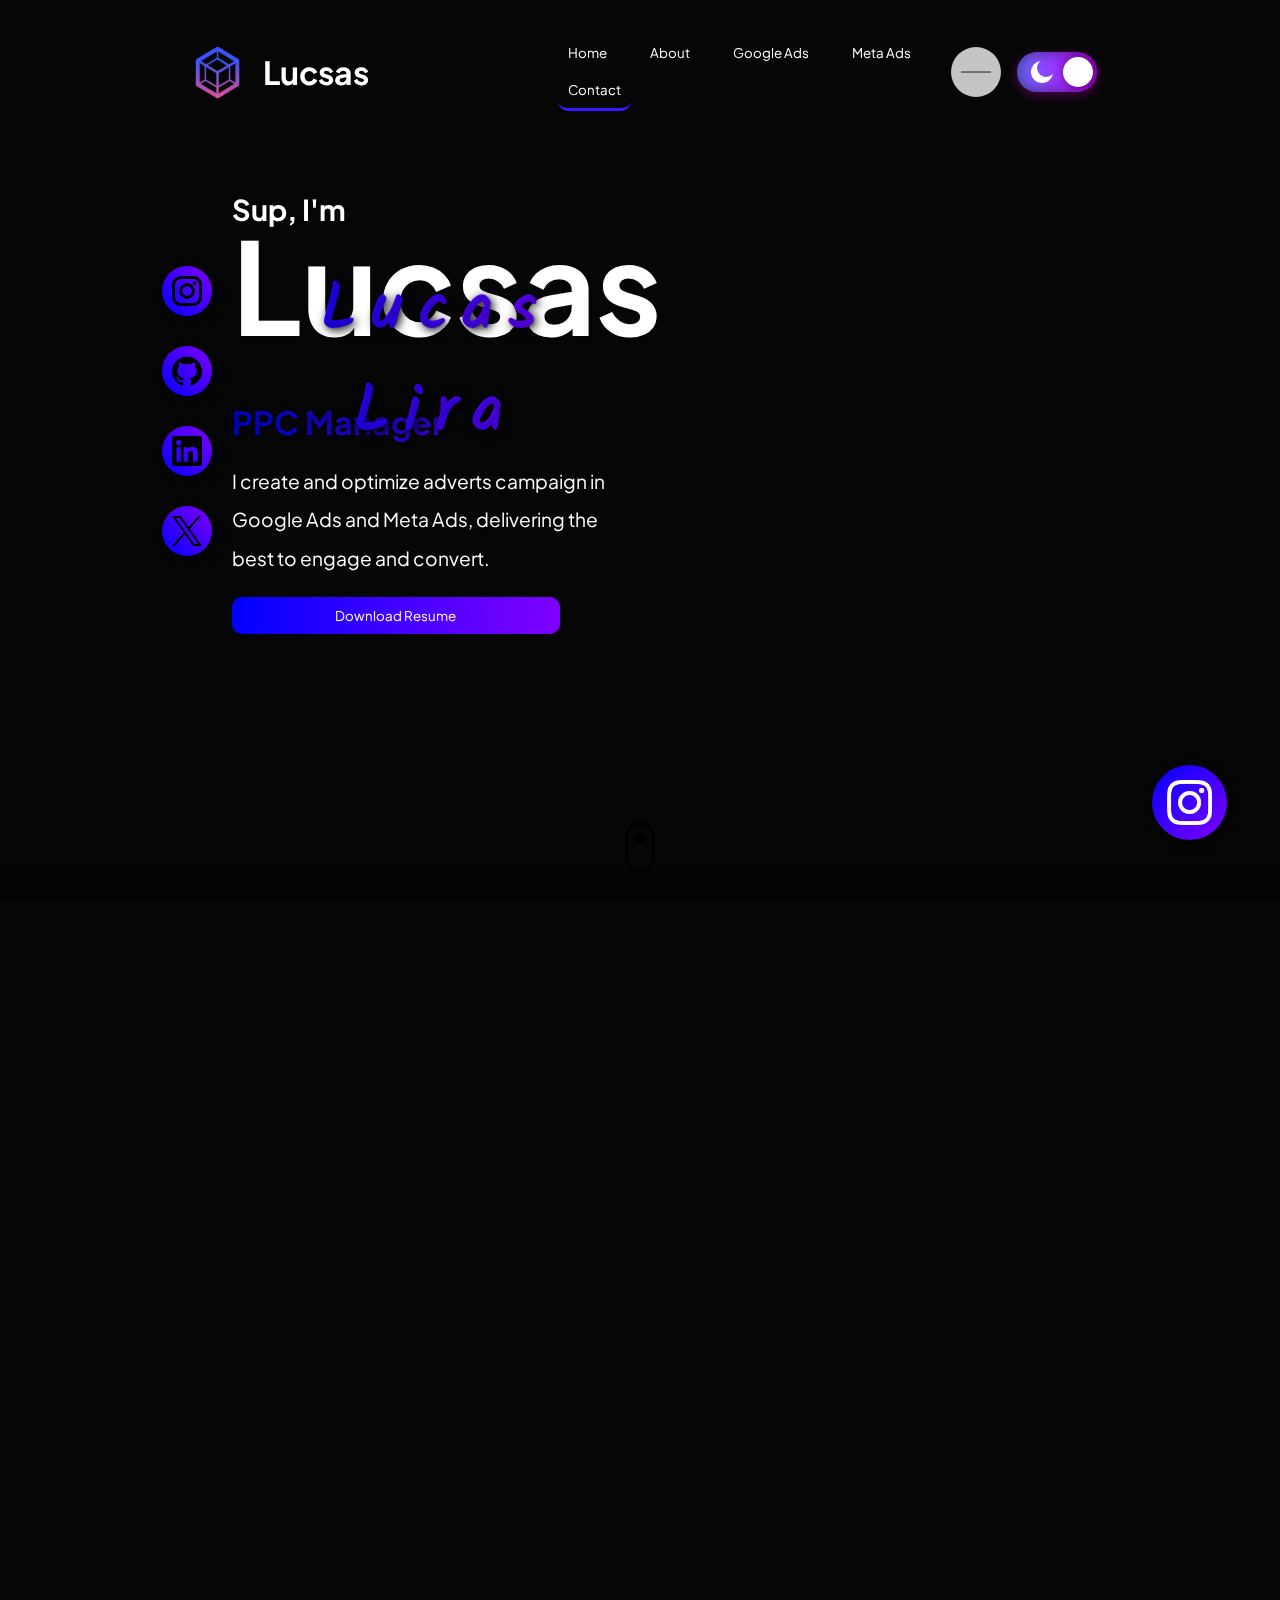
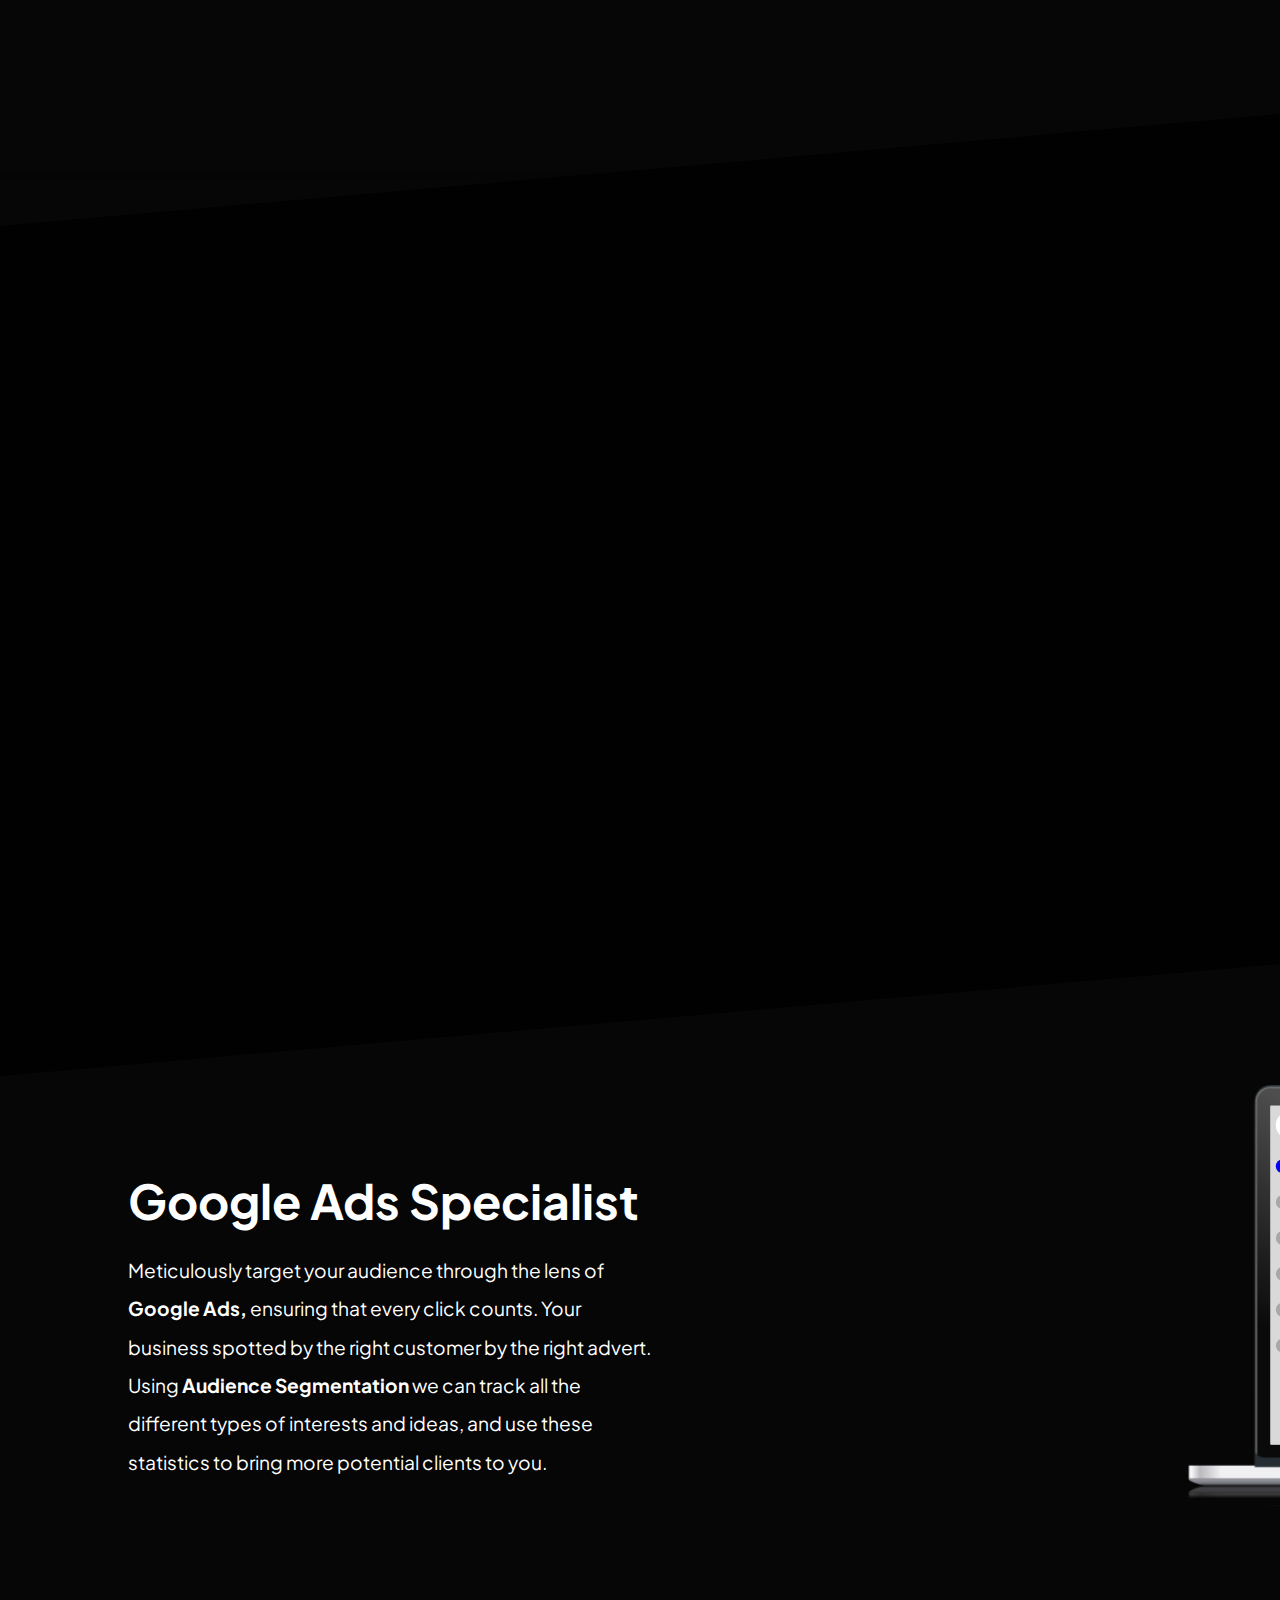
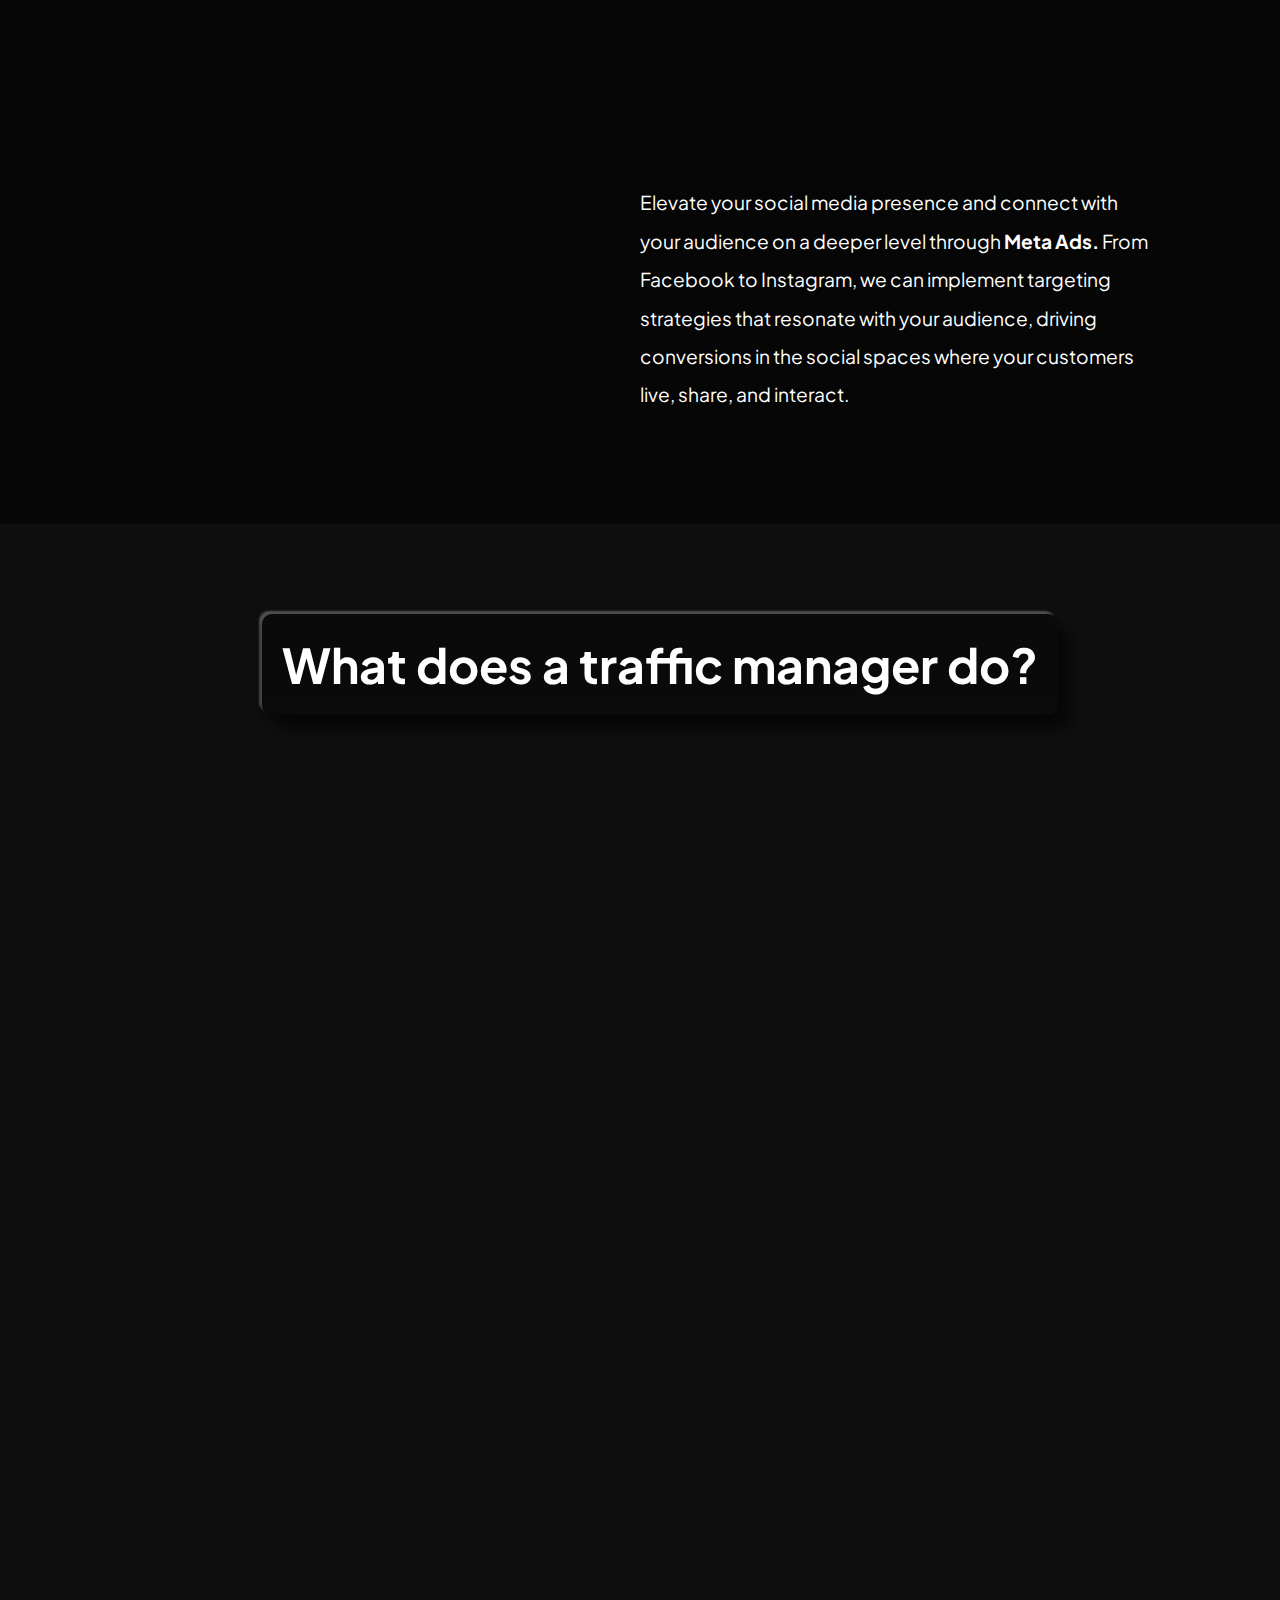
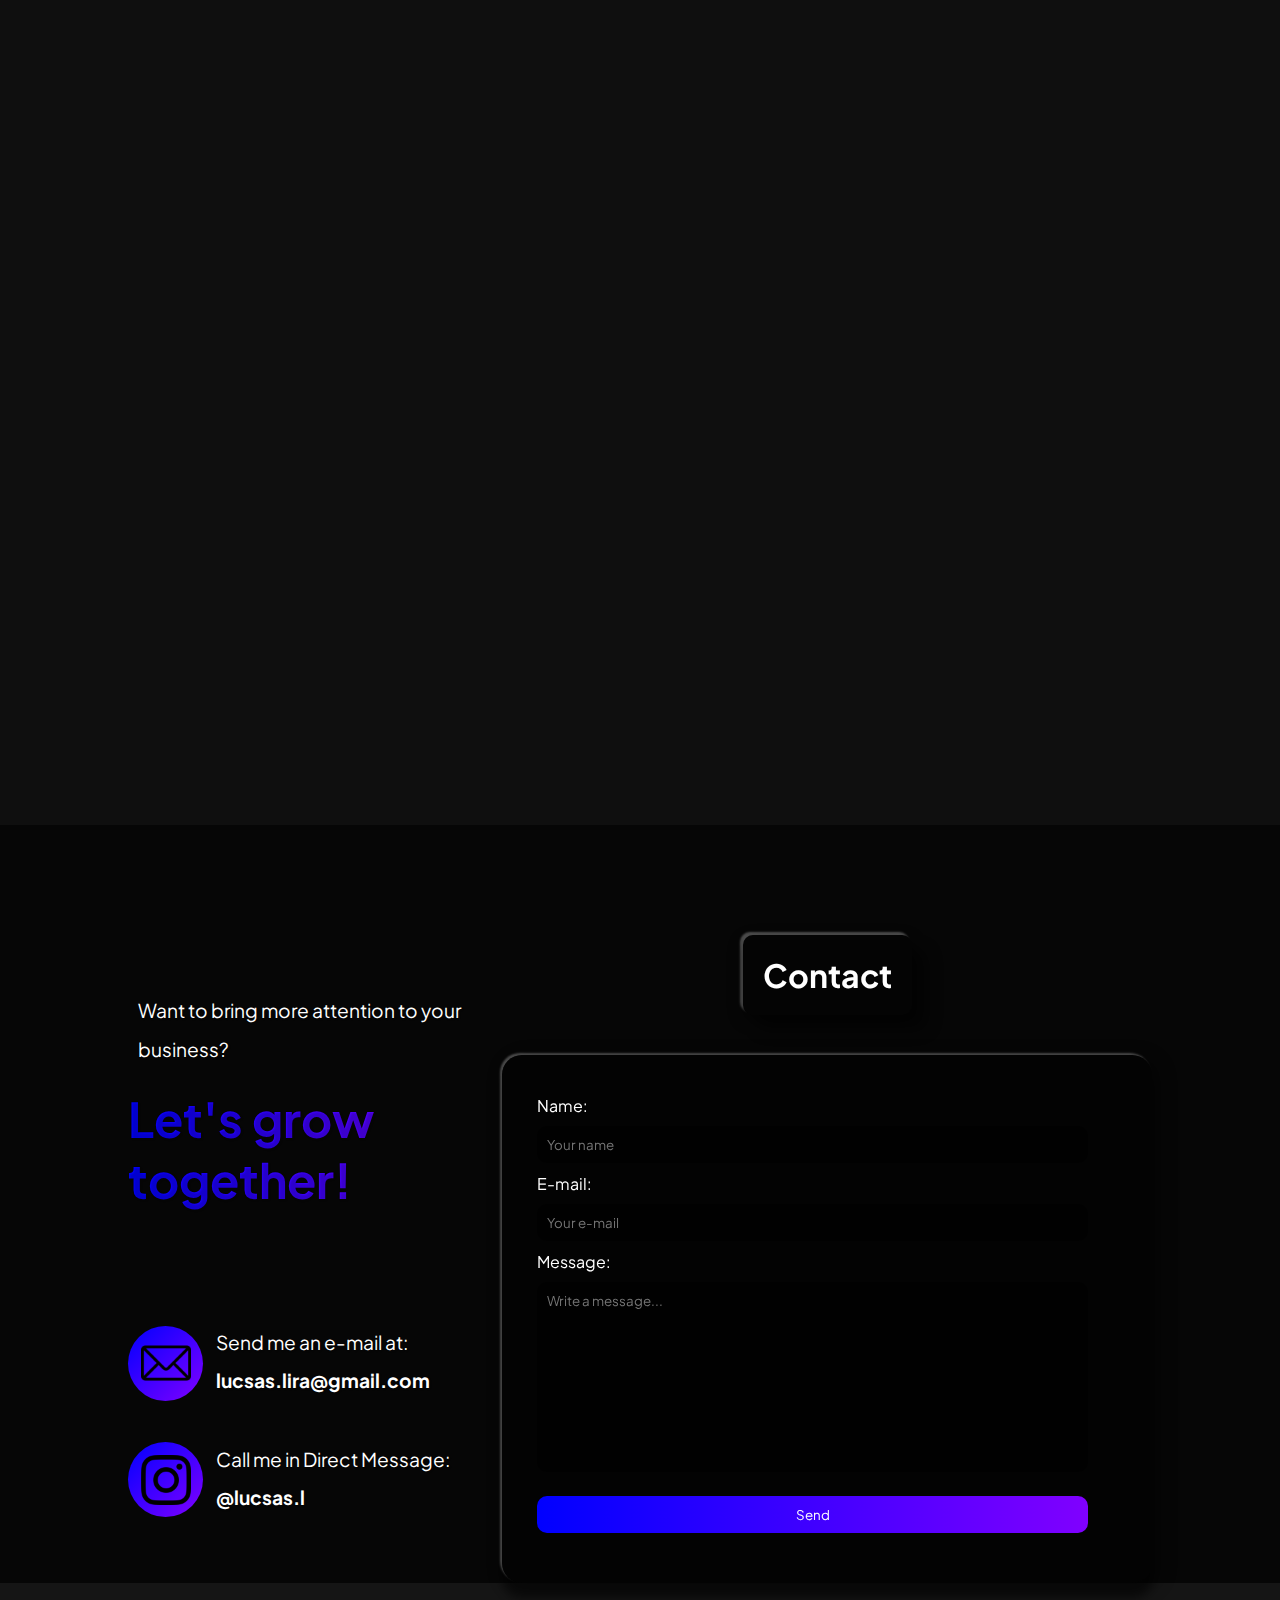
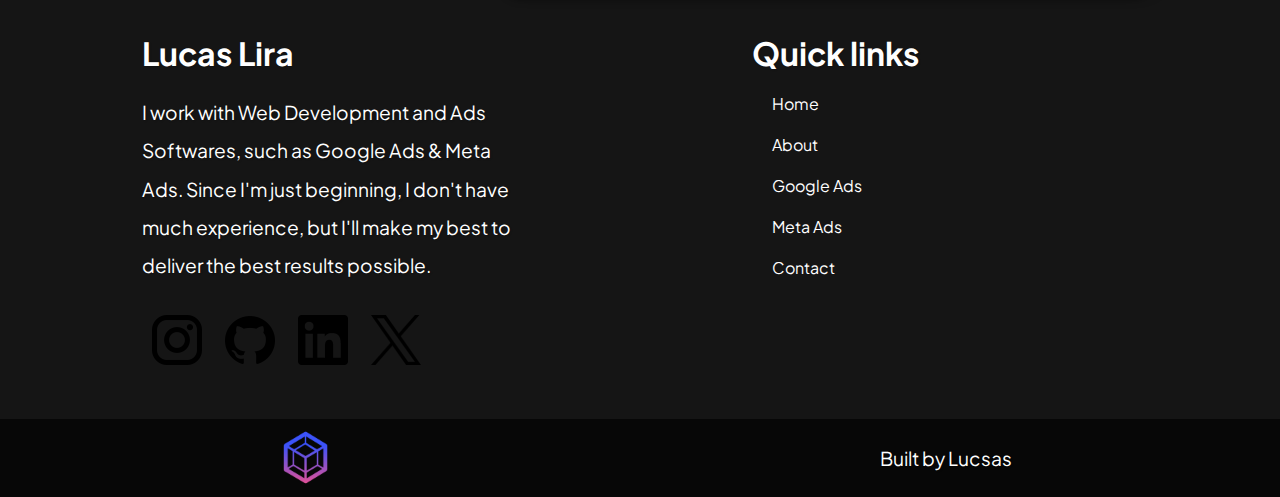
==== commit 7fac359d: "Update index.html" ====
--- a/document/index.html
+++ b/document/index.html
@@ -81,7 +81,7 @@
 
               <!-- Music by Eric Godlow
               Music source: https://youtu.be/IUYaCe95dxw?si=KGSnNIIKn5uaWJY4 -->
-              <audio preload="auto" autoplay loop id="player">
+              <audio preload="auto" loop id="player">
                 <source src="../audio/Eric Godlow - Lo-fi Type Beat - No Love.mp3" type="audio/mp3">
                 <source src="../audio/Eric Godlow - Lo-fi Type Beat - No Love.ogg" type="audio/ogg">
               </audio>
@@ -277,7 +277,7 @@
             <div class="platform">
               <div>
                 <h1 class="big">
-                  Google Ads Expert
+                  Google Ads Specialist
                 </h1>
 
                 <p>
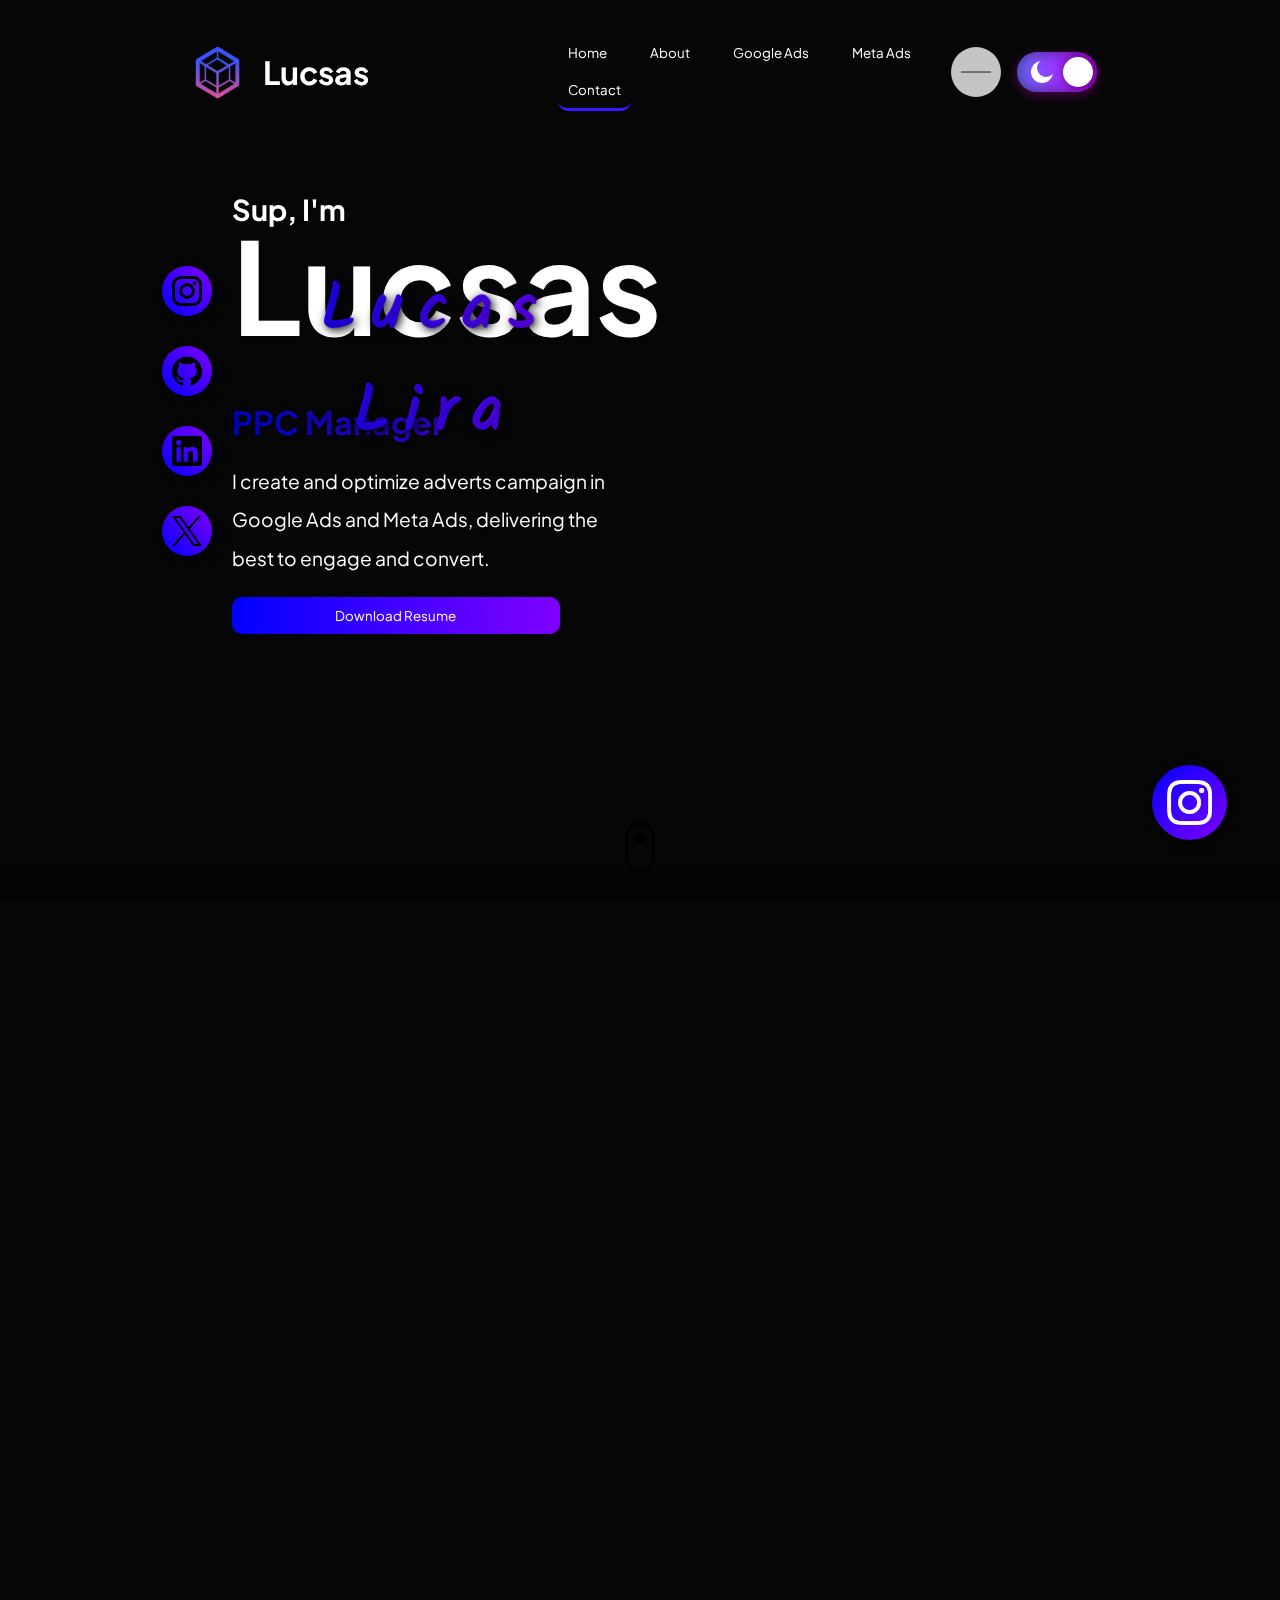
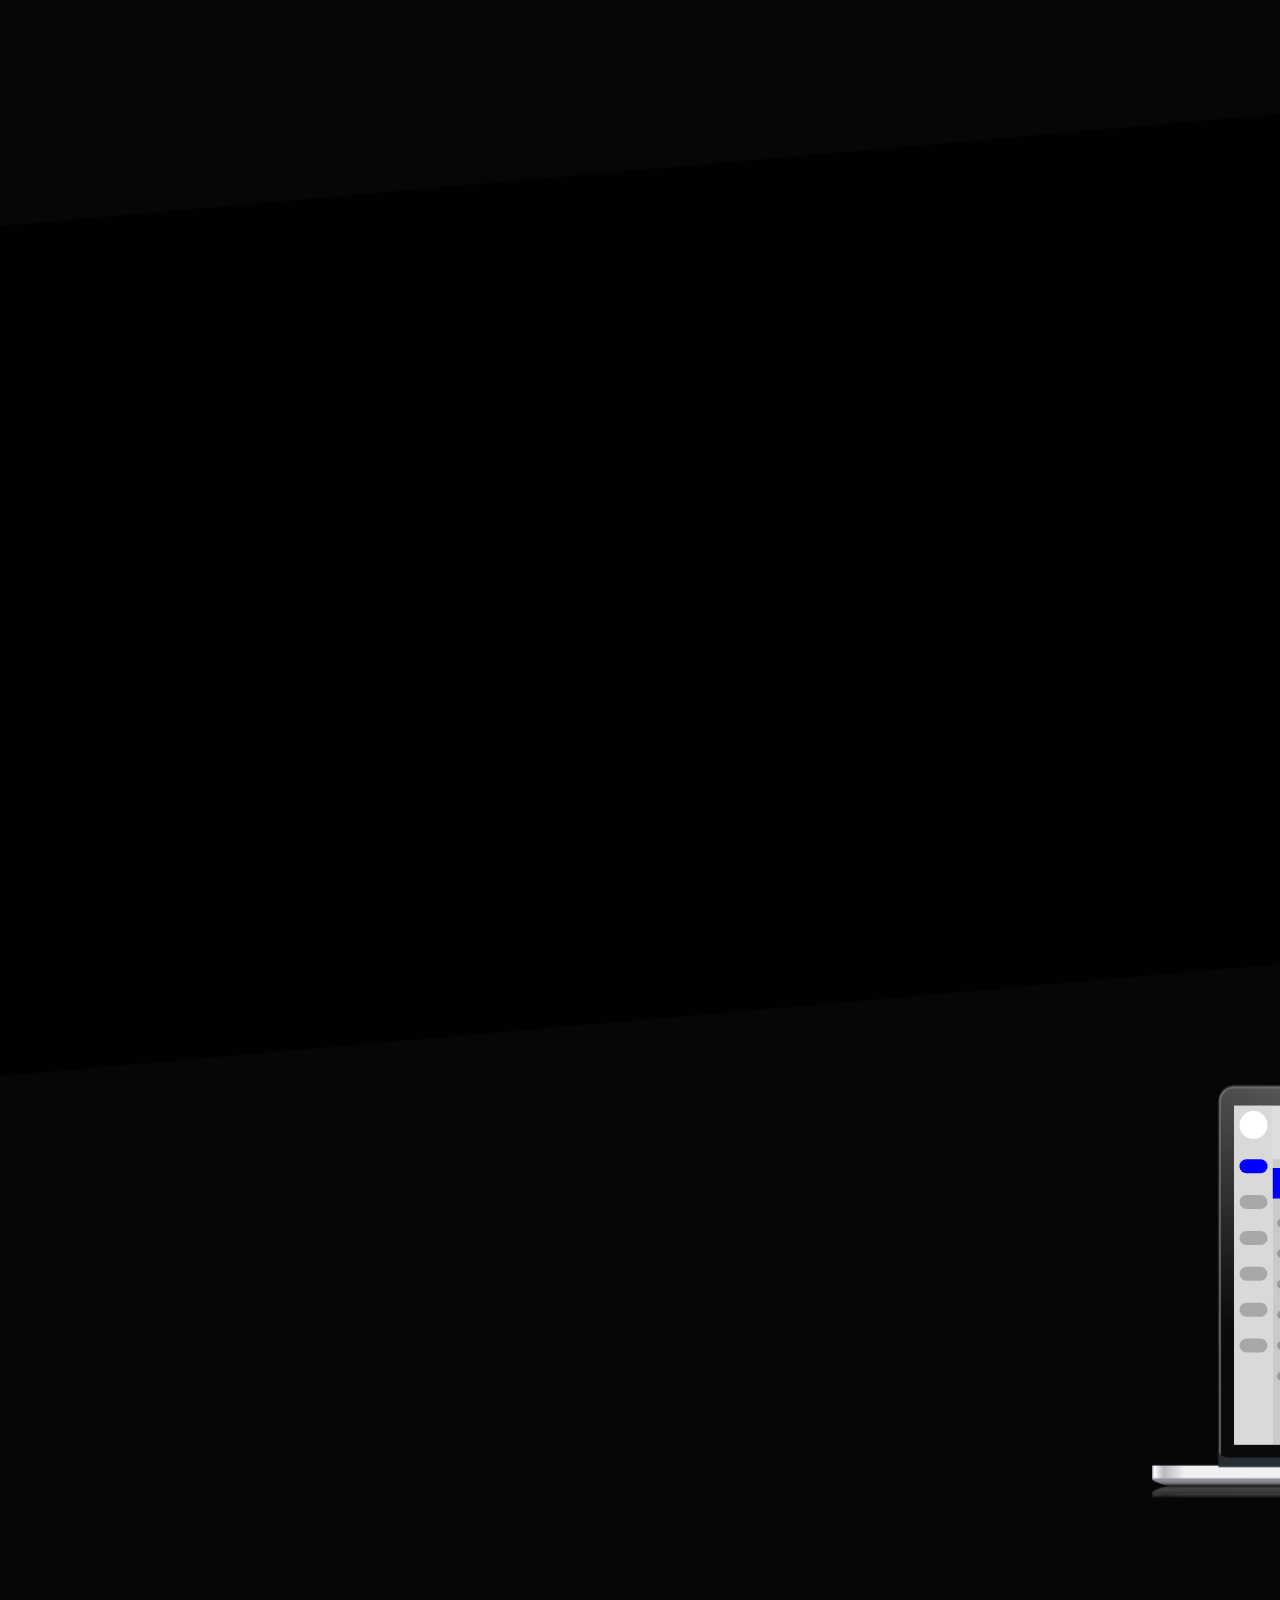
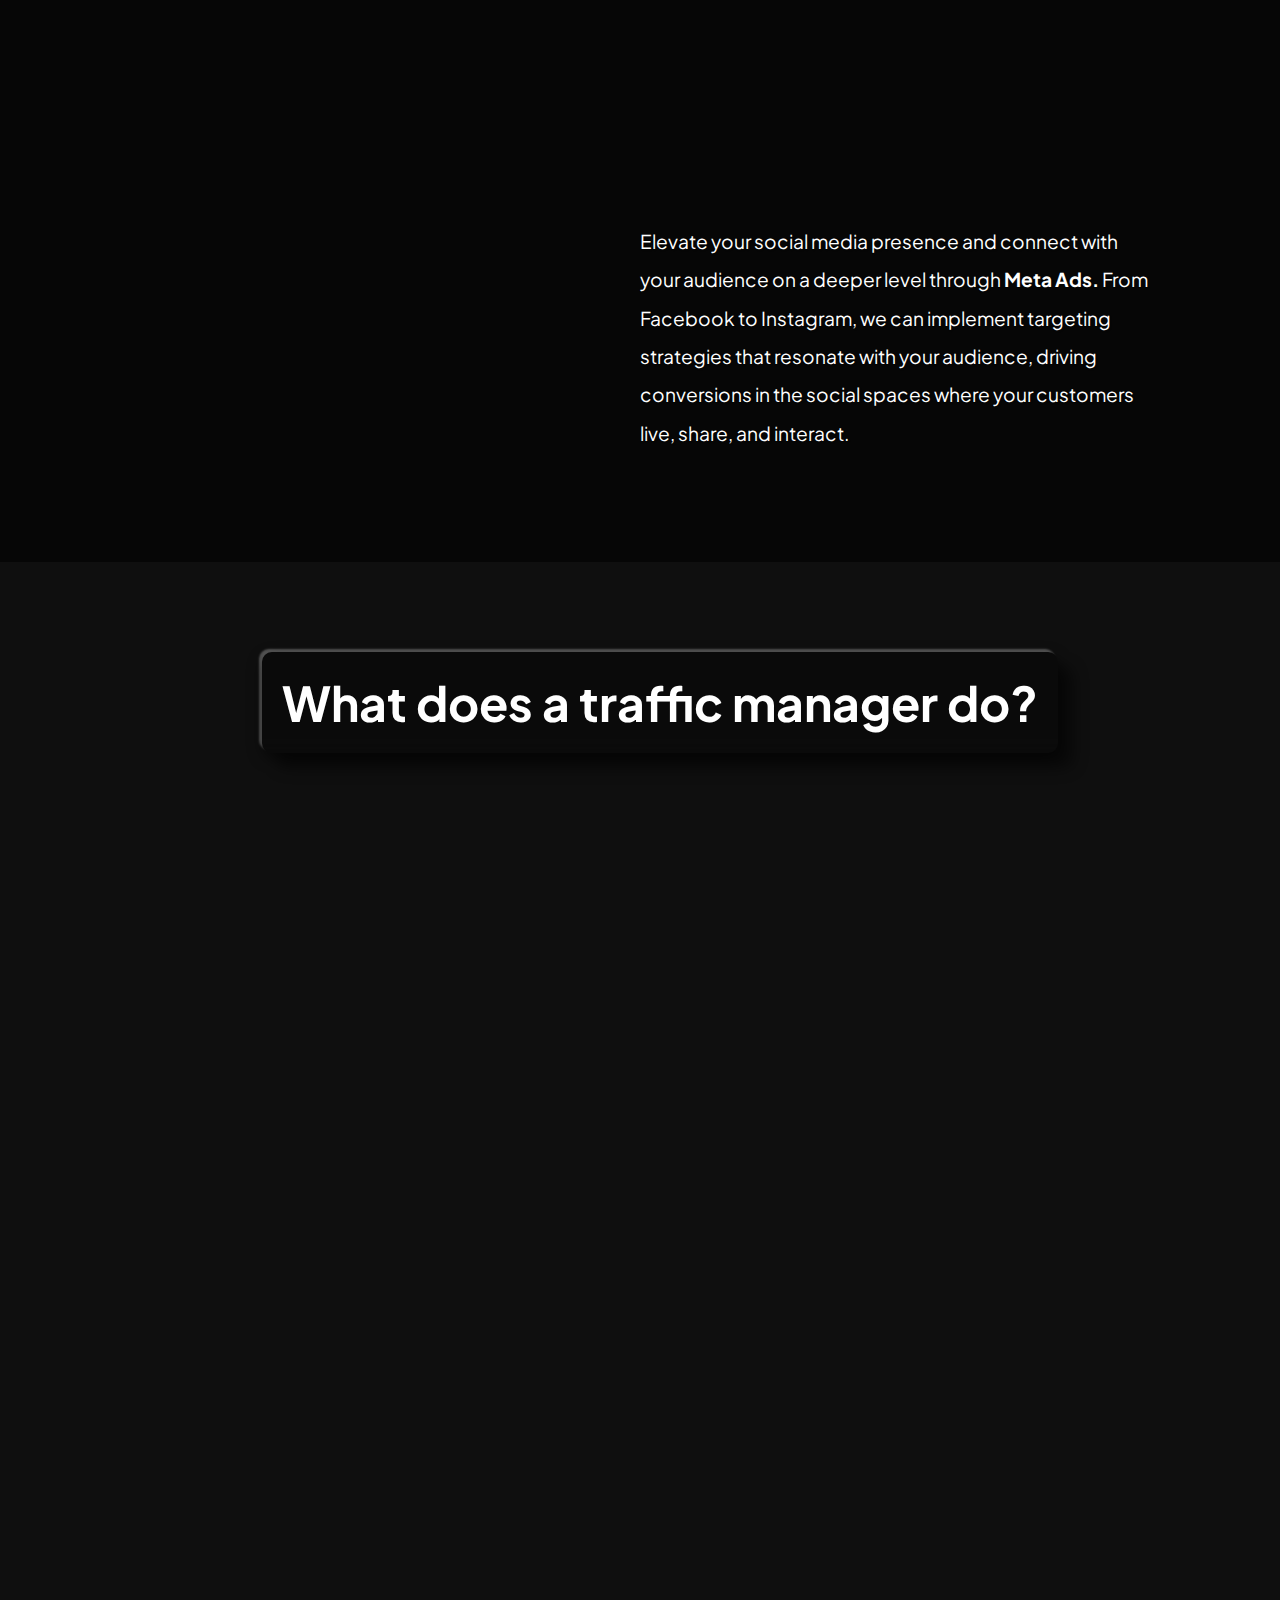
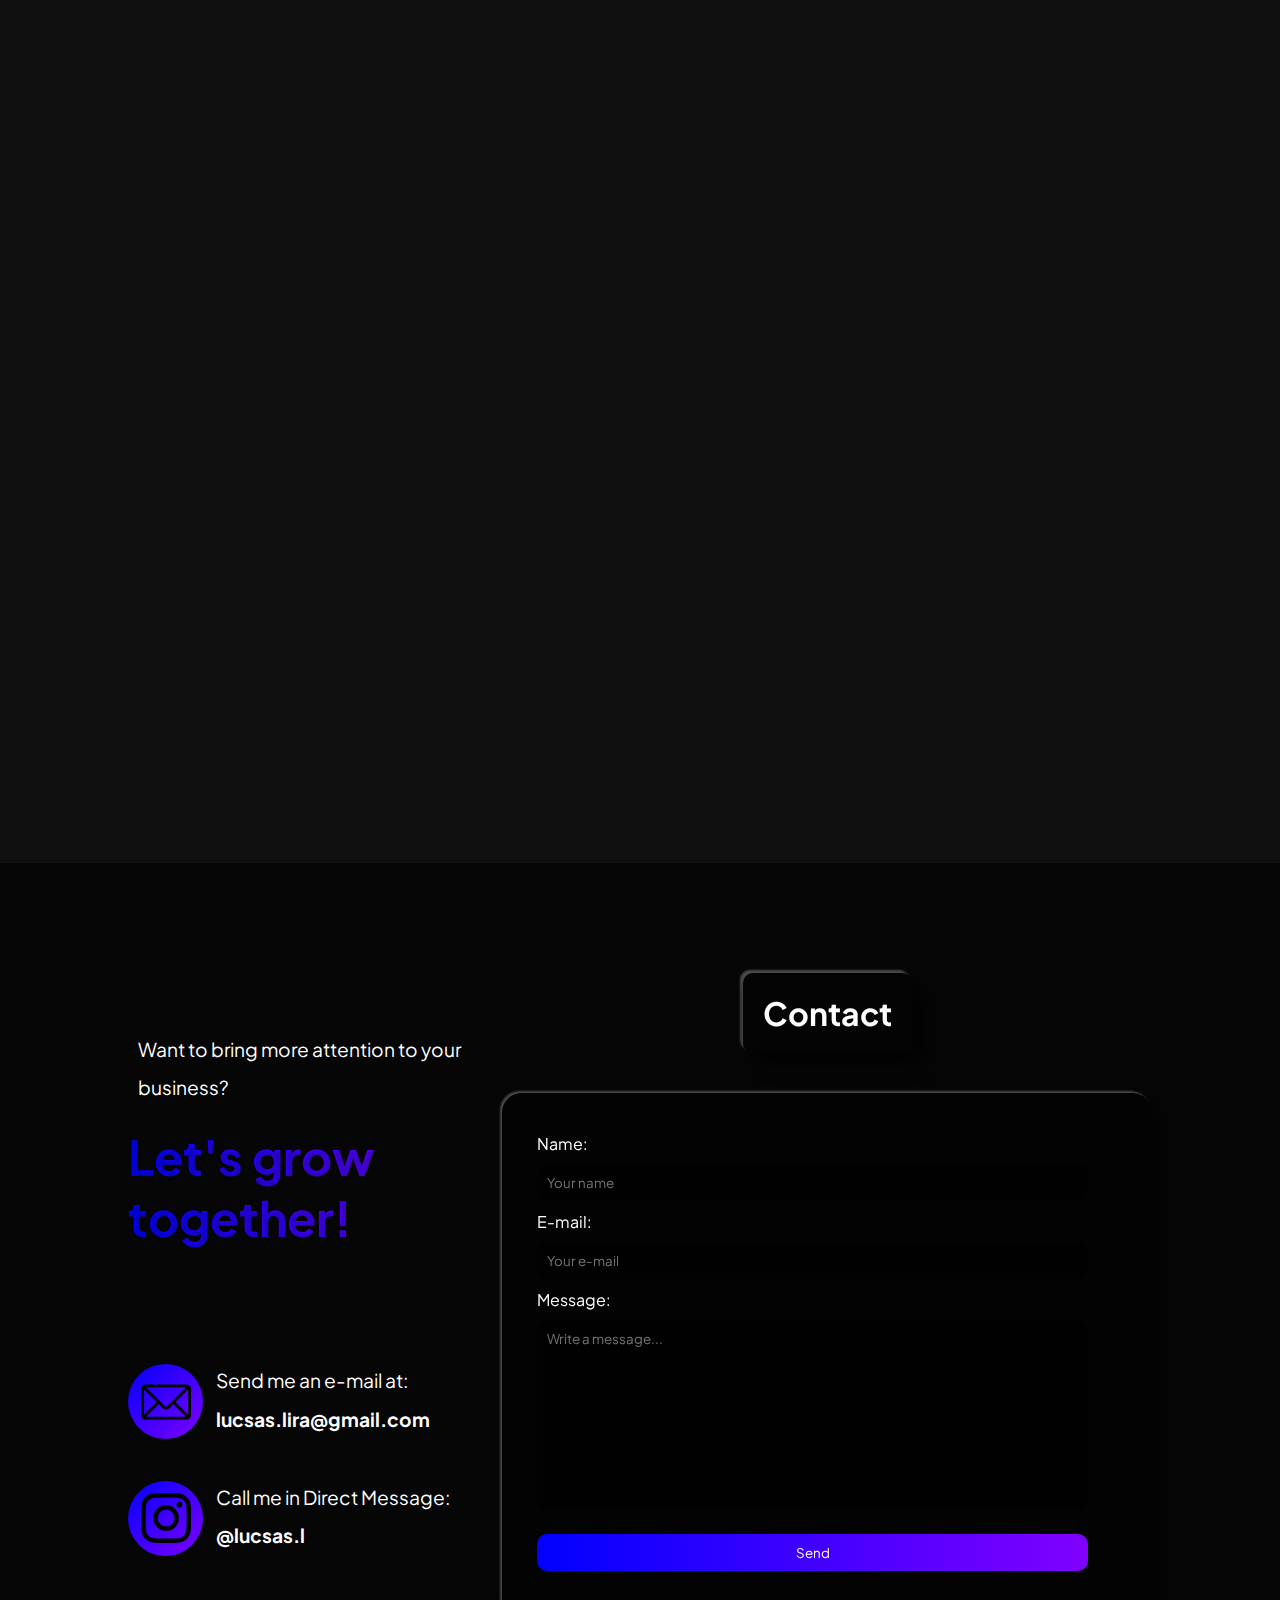
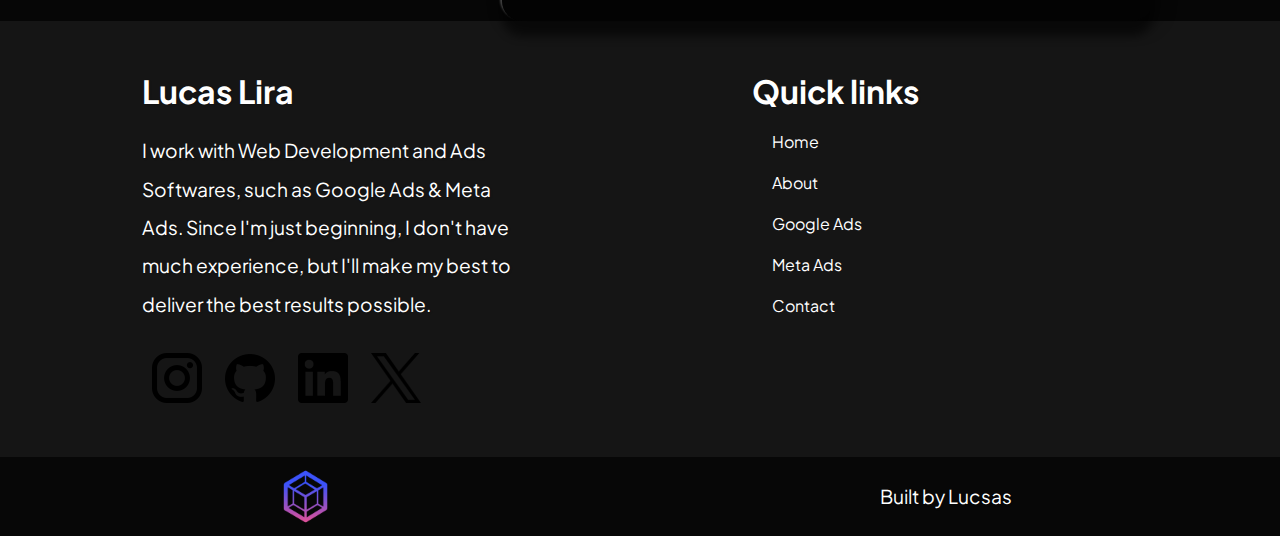
==== commit 842e5de7: "Update index.html" ====
--- a/document/index.html
+++ b/document/index.html
@@ -275,7 +275,7 @@
         <section id="google">
           <div class="cont">
             <div class="platform">
-              <div>
+              <div class="hidden1">
                 <h1 class="big">
                   Google Ads Specialist
                 </h1>
--- a/styles/style.css
+++ b/styles/style.css
@@ -768,22 +768,22 @@
   height: auto;
 }
 
+section#google div.cont {
+  display: flex;
+  flex-direction: column;
+}
+
 section#google div.cont > div {
   margin: 100px 0px 0px 0px;
 }
 
-section#google div.cont {
-  display: flex;
-  flex-direction: column;
-}
-
 section#google div.platform {
   margin: 20px 0px;
 }
 
 section#google div.img-div {
   position: relative;
-  width: 150%;
+  width: 100%;
 }
 
 section#google figure {
--- a/styles/big/big-screen-style.css
+++ b/styles/big/big-screen-style.css
@@ -88,31 +88,24 @@
 }
 
 section div.promises:nth-child(1) {
-  background:
-    radial-gradient(
-      circle at 50% 0,
-      rgba(53, 201, 255, 0.5),
-      rgb(255 0 0 / 0%) 70.71%
-    ),
-    radial-gradient(
-      circle at 6.7% 75%,
-      rgb(0 0 255 / 50%),
-      rgb(0 0 255 / 0%) 70.71%
-    ),
-    radial-gradient(
-        circle at 93.3% 75%,
-        rgb(128 0 255 / 50%),
-        rgb(128 0 255 / 0%) 70.71%
+  background: linear-gradient(
+      to right,
+      blue,
+      rgb(128, 0 ,255),
+      rgb(205, 54, 255)
     );
+  background-size: 300% 100%;
 
   transition-duration: 2s;
+
+  animation: gradient-move 2s infinite alternate;
 }
 
 section div.promises:nth-child(2) {
   background: linear-gradient(
     to bottom,
     var(--bg2),
-    rgb(0, 0, 120)
+    rgb(0, 0, 49)
   );
   transition-duration: 1.5s;
 }
@@ -127,23 +120,17 @@
 }
 
 section div.promises:nth-child(4) {
-    background:
-    radial-gradient(
-      circle at 50% 0,
-      rgba(53, 201, 255, 0.5),
-      rgb(255 0 0 / 0%) 70.71%
-    ),
-    radial-gradient(
-      circle at 6.7% 75%,
-      rgb(0 0 255 / 50%),
-      rgb(0 0 255 / 0%) 70.71%
-    ),
-    radial-gradient(
-        circle at 93.3% 75%,
-        rgb(128 0 255 / 50%),
-        rgb(128 0 255 / 0%) 70.71%
+    background: linear-gradient(
+      to right,
+      blue,
+      rgb(128, 0 ,255),
+      rgb(205, 54, 255)
     );
+  background-size: 300% 100%;
+
   transition-duration: 2s;
+
+  animation: gradient-move 2s infinite alternate;
 }
 
 section div.promises:nth-child(5) {
@@ -153,6 +140,15 @@
   justify-content: space-around;
 
   grid-column: span 2 / auto;
+}
+
+@keyframes gradient-move {
+  0% {
+    background-position-x: 0%;
+  }
+  100% {
+    background-position-x: 100%;
+  }
 }
 
 /* Intro Section */
@@ -257,6 +253,11 @@
 }
 
 /* Google Section */
+section#google div.cont {
+  display: flex;
+  justify-content: space-around;
+}
+
 section#google div.cont > div {
   margin: 100px 0px;
 }
@@ -269,15 +270,18 @@
   justify-content: space-around;
 }
 
+section#google div.platform > div {
+  width: 60%;
+}
+
 section#google div.platform p {
-  width: 80%;
+  width: 90%;
 }
 
 section#google #google-design {
   width: 700px;
 
   position: absolute;
-  left: 10%;
   transform: translateY(-25%);
 }
 
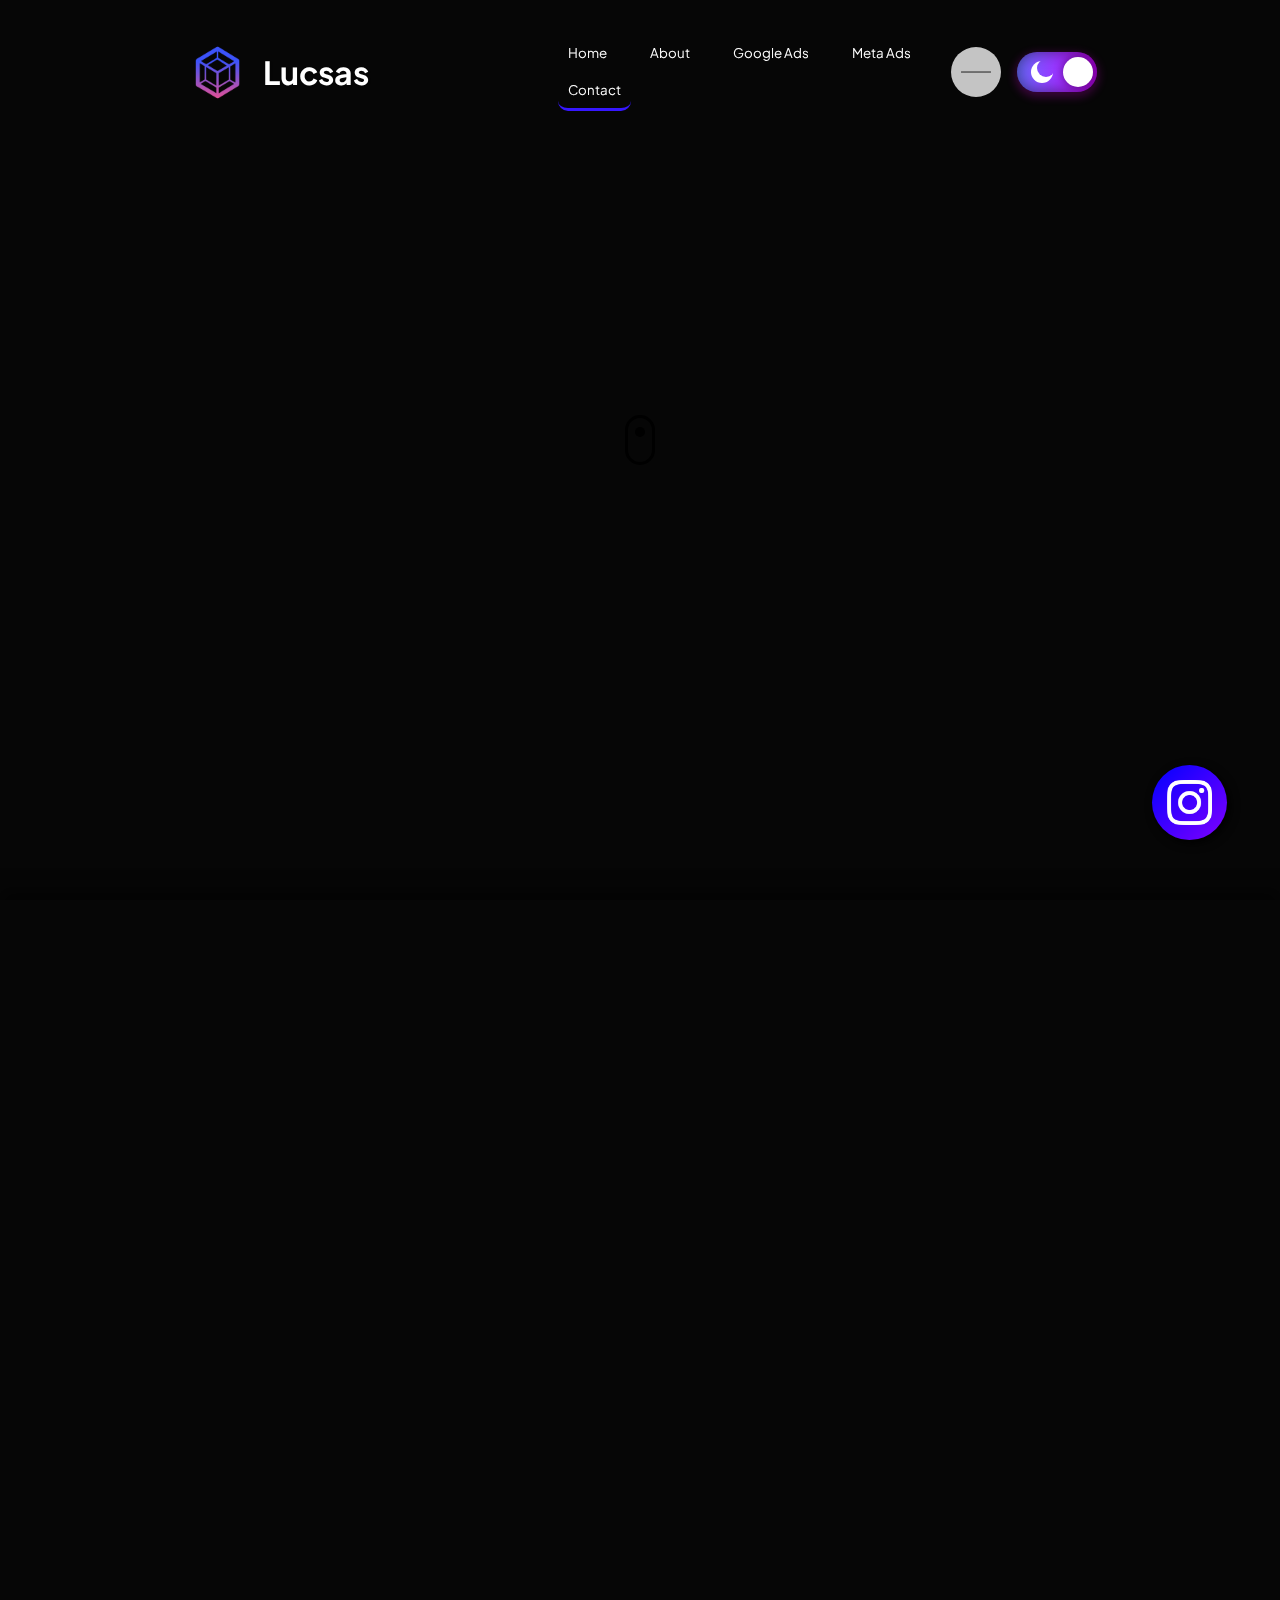
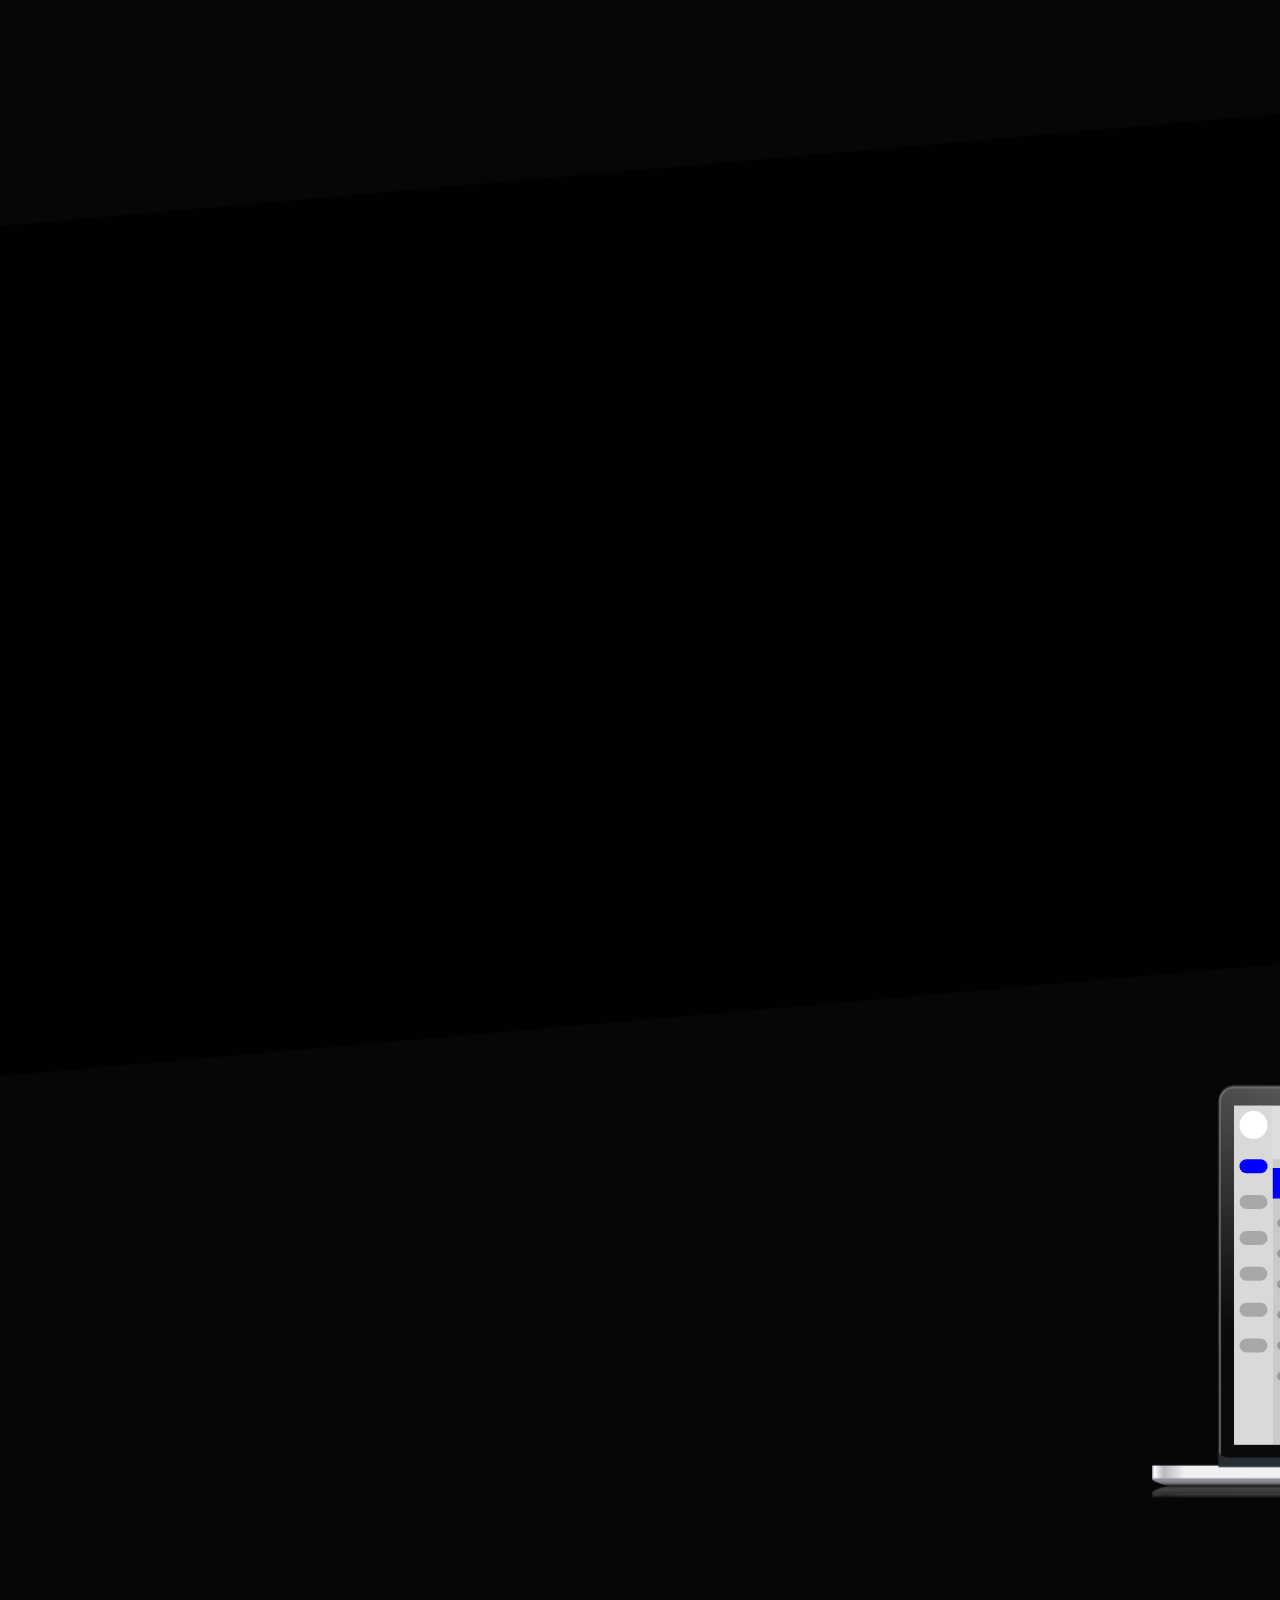
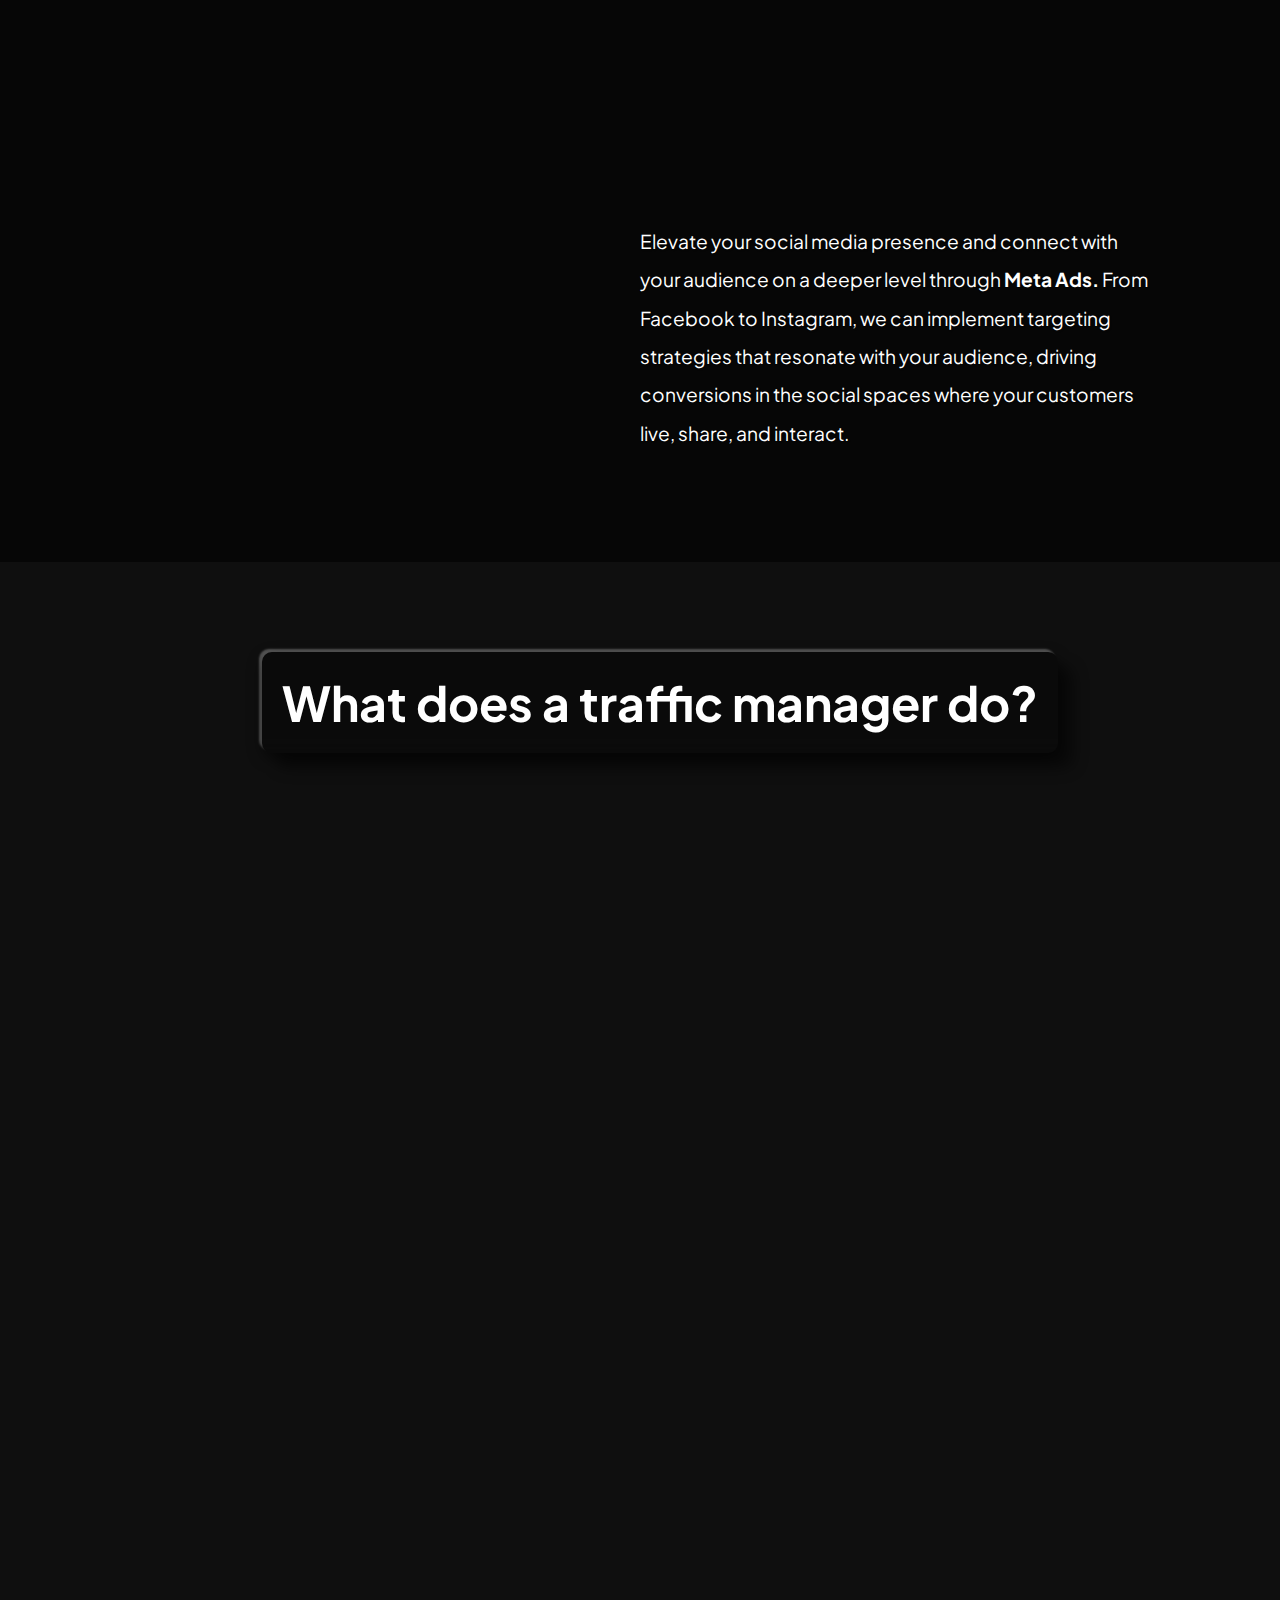
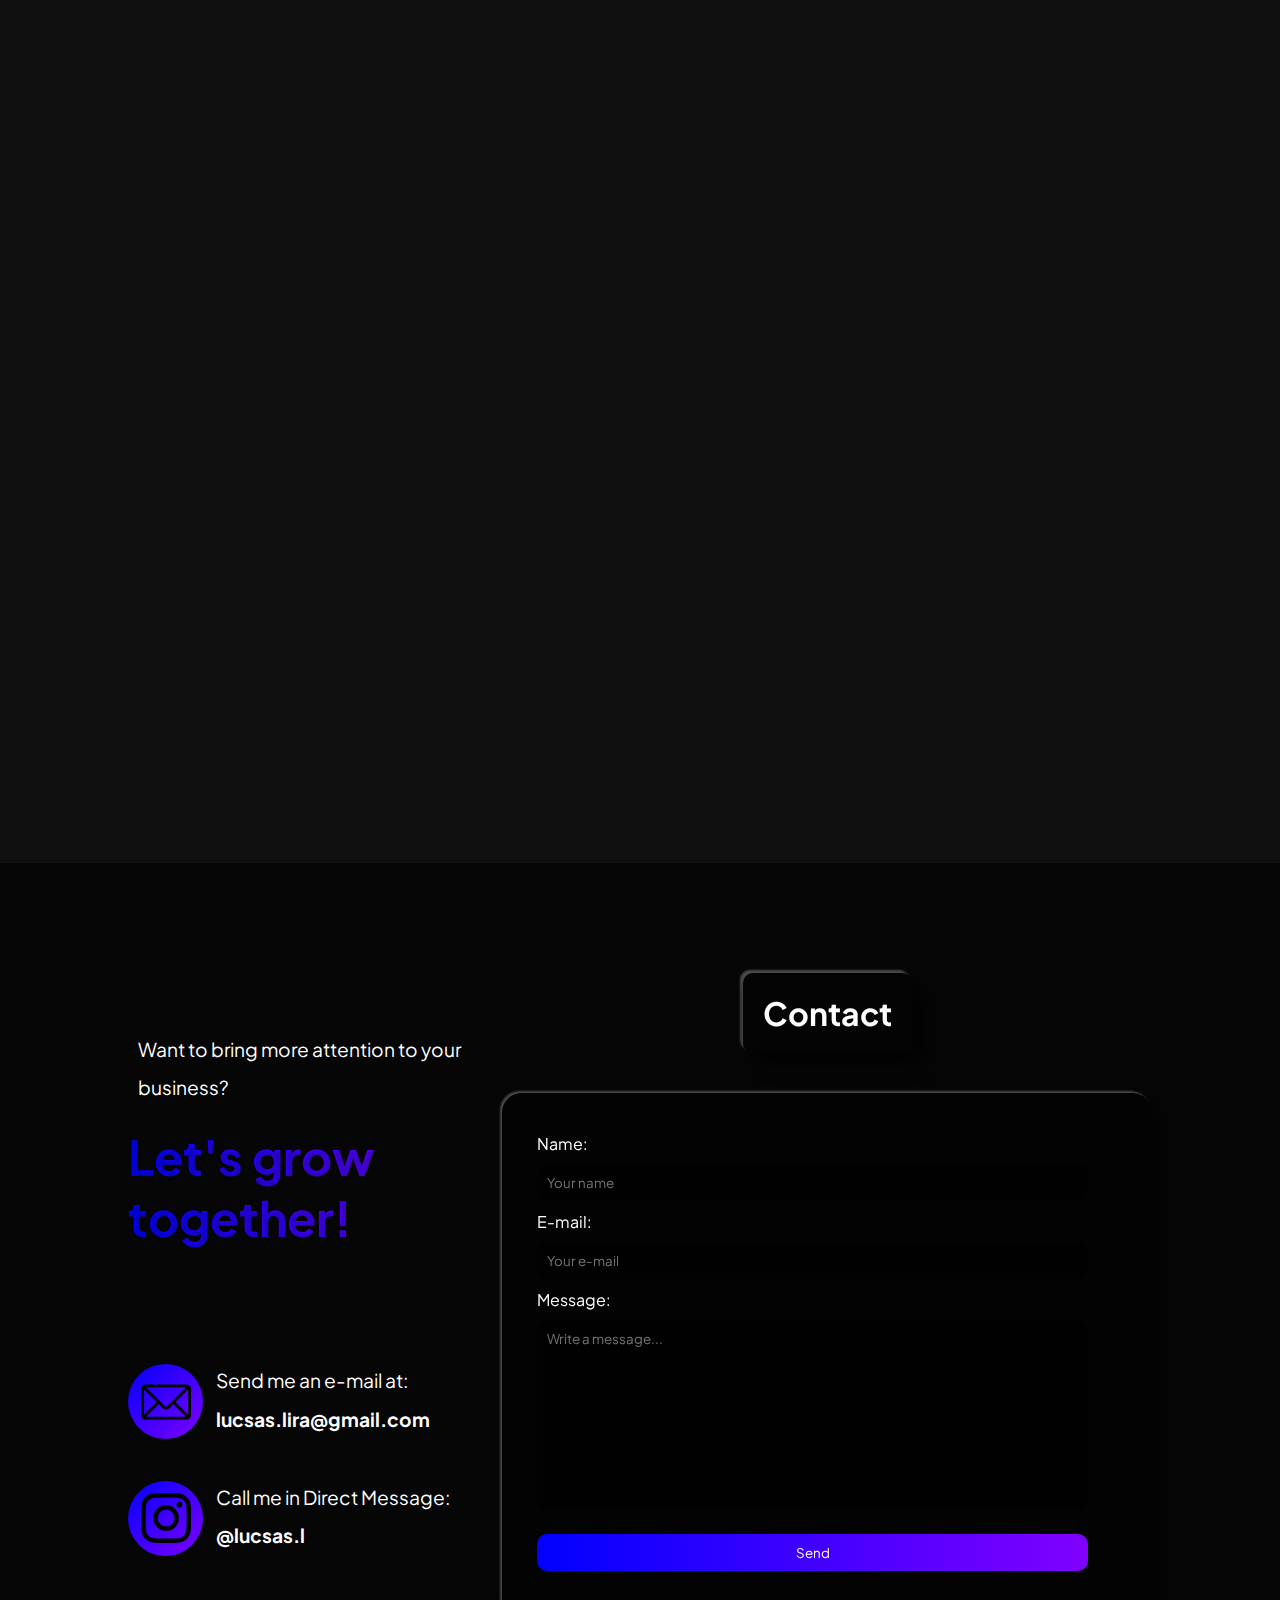
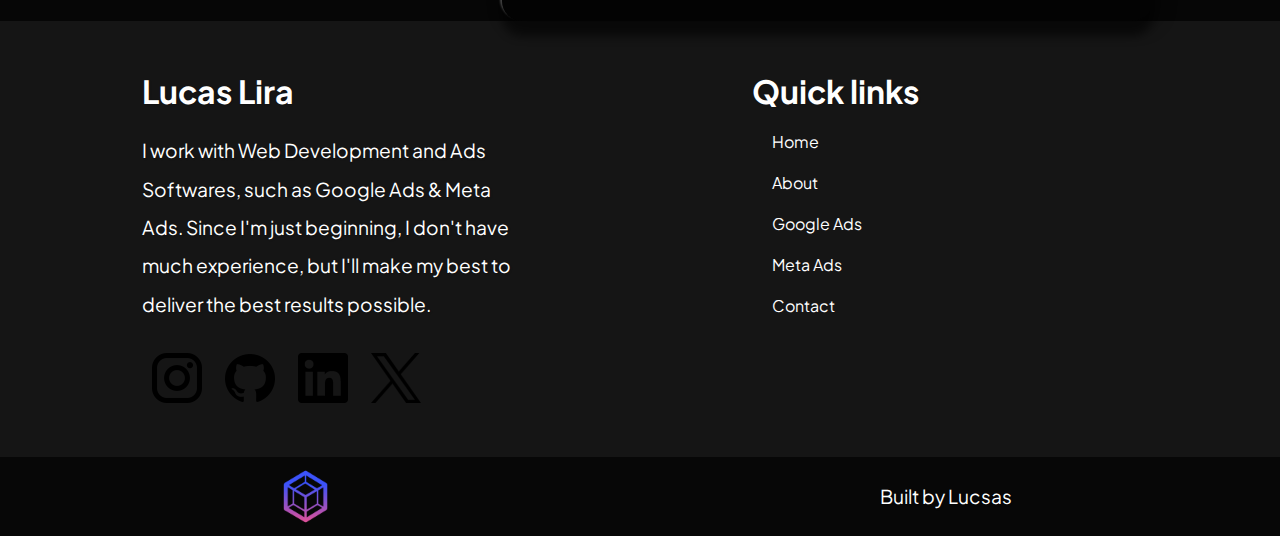
==== commit 7f966db8: "Update index.html" ====
--- a/document/index.html
+++ b/document/index.html
@@ -105,10 +105,10 @@
       <div>
         <section id="intro">
           <div class="intro3D">
-            <iframe src='https://my.spline.design/building-39f31bffe96091b3362e6606e3cbfd11/' frameborder='0' width='100%' height='100%'></iframe>
+            <iframe src='https://my.spline.design/building-39f31bffe96091b3362e6606e3cbfd11/' title="Lucsas room" width='100%' height='100%'></iframe>
           </div>
 
-          <div class="cont">
+          <div class="cont" style="display: none;">
             <div class="intro">
               <div id="introducing">
                 <h1>
@@ -266,7 +266,7 @@
 
               <div class="img-div hidden1">
                 <figure>
-                  <iframe src='https://my.spline.design/untitled-1cb26d4fcf3ebd2bc106efd6a761ebbc/' frameborder='0' width='100%' height='100%'></iframe>
+                  <iframe src='https://my.spline.design/untitled-1cb26d4fcf3ebd2bc106efd6a761ebbc/' title="Lucsas Mascot" width='100%' height='100%' id="mascot"></iframe>
                 </figure>
               </div>
             </div>
--- a/styles/style.css
+++ b/styles/style.css
@@ -31,6 +31,7 @@
 
   --header: rgba(0, 0, 0, .5);
   --promises: rgba(01, 01, 01);
+  --promisesColor: rgb(0, 0, 49);
   --input: rgba(0, 0, 0, 0.558);
   --bgCredit: #070707;
 }
@@ -50,6 +51,7 @@
 
   --header: rgba(255, 255, 255, .5);
   --promises: rgb(235, 235, 235, .5);
+  --promisesColor: rgb(139, 139, 250);
   --input: #e5e5e5d6;
   --bgCredit: #a8a8a8;
 }
@@ -278,6 +280,12 @@
   display: none;
 }
 
+iframe#mascot {
+  display: block;
+  width: 140vw;
+  position: absolute;
+}
+
 /* Header Settings */
 header {
   width: 100vw;
@@ -307,7 +315,7 @@
   height: 100%;
   padding: 30px;
   margin: 0px 15px;
-  border-radius: 20px;
+  border-radius: 50px;
 
   display: flex;
   justify-content: space-between;
@@ -553,6 +561,70 @@
   transition-duration: .7s;
 }
 
+section div.promises:nth-child(1) {
+  background: linear-gradient(
+      to right,
+      blue,
+      rgb(128, 0 ,255),
+      rgb(205, 54, 255)
+    );
+  background-size: 300% 100%;
+
+  transition-duration: 2s;
+
+  animation: gradient-move 2s infinite alternate;
+}
+
+section div.promises:nth-child(2) {
+  background: linear-gradient(
+    to bottom,
+    var(--bg2),
+    var(--promisesColor)
+  );
+  transition-duration: 1.5s;
+}
+
+section div.promises:nth-child(3) {
+  background: linear-gradient(
+    to bottom,
+    var(--bg2),
+    var(--promisesColor)
+  );
+  transition-duration: 1s;
+}
+
+section div.promises:nth-child(4) {
+    background: linear-gradient(
+      to right,
+      blue,
+      rgb(128, 0 ,255),
+      rgb(205, 54, 255)
+    );
+  background-size: 300% 100%;
+
+  transition-duration: 2s;
+
+  animation: gradient-move 2s infinite alternate;
+}
+
+section div.promises:nth-child(5) {
+  transition-duration: 1.5s;
+
+  display: flex;
+  justify-content: space-around;
+
+  grid-column: span 2 / auto;
+}
+
+@keyframes gradient-move {
+  0% {
+    background-position-x: 0%;
+  }
+  100% {
+    background-position-x: 100%;
+  }
+}
+
 /* Intro Section */
 section#intro div.intro3D {
   width: 100vw;
--- a/styles/big/big-screen-style.css
+++ b/styles/big/big-screen-style.css
@@ -83,72 +83,12 @@
   gap: 30px;
 }
 
+div.promises:nth-child(4) {
+  grid-template-columns: 2fr;
+}
+
 div.results div.promises {
   margin: 0;
-}
-
-section div.promises:nth-child(1) {
-  background: linear-gradient(
-      to right,
-      blue,
-      rgb(128, 0 ,255),
-      rgb(205, 54, 255)
-    );
-  background-size: 300% 100%;
-
-  transition-duration: 2s;
-
-  animation: gradient-move 2s infinite alternate;
-}
-
-section div.promises:nth-child(2) {
-  background: linear-gradient(
-    to bottom,
-    var(--bg2),
-    rgb(0, 0, 49)
-  );
-  transition-duration: 1.5s;
-}
-
-section div.promises:nth-child(3) {
-  background: linear-gradient(
-    to bottom,
-    var(--bg2),
-    rgb(0, 0, 49)
-  );
-  transition-duration: 1s;
-}
-
-section div.promises:nth-child(4) {
-    background: linear-gradient(
-      to right,
-      blue,
-      rgb(128, 0 ,255),
-      rgb(205, 54, 255)
-    );
-  background-size: 300% 100%;
-
-  transition-duration: 2s;
-
-  animation: gradient-move 2s infinite alternate;
-}
-
-section div.promises:nth-child(5) {
-  transition-duration: 1.5s;
-
-  display: flex;
-  justify-content: space-around;
-
-  grid-column: span 2 / auto;
-}
-
-@keyframes gradient-move {
-  0% {
-    background-position-x: 0%;
-  }
-  100% {
-    background-position-x: 100%;
-  }
 }
 
 /* Intro Section */
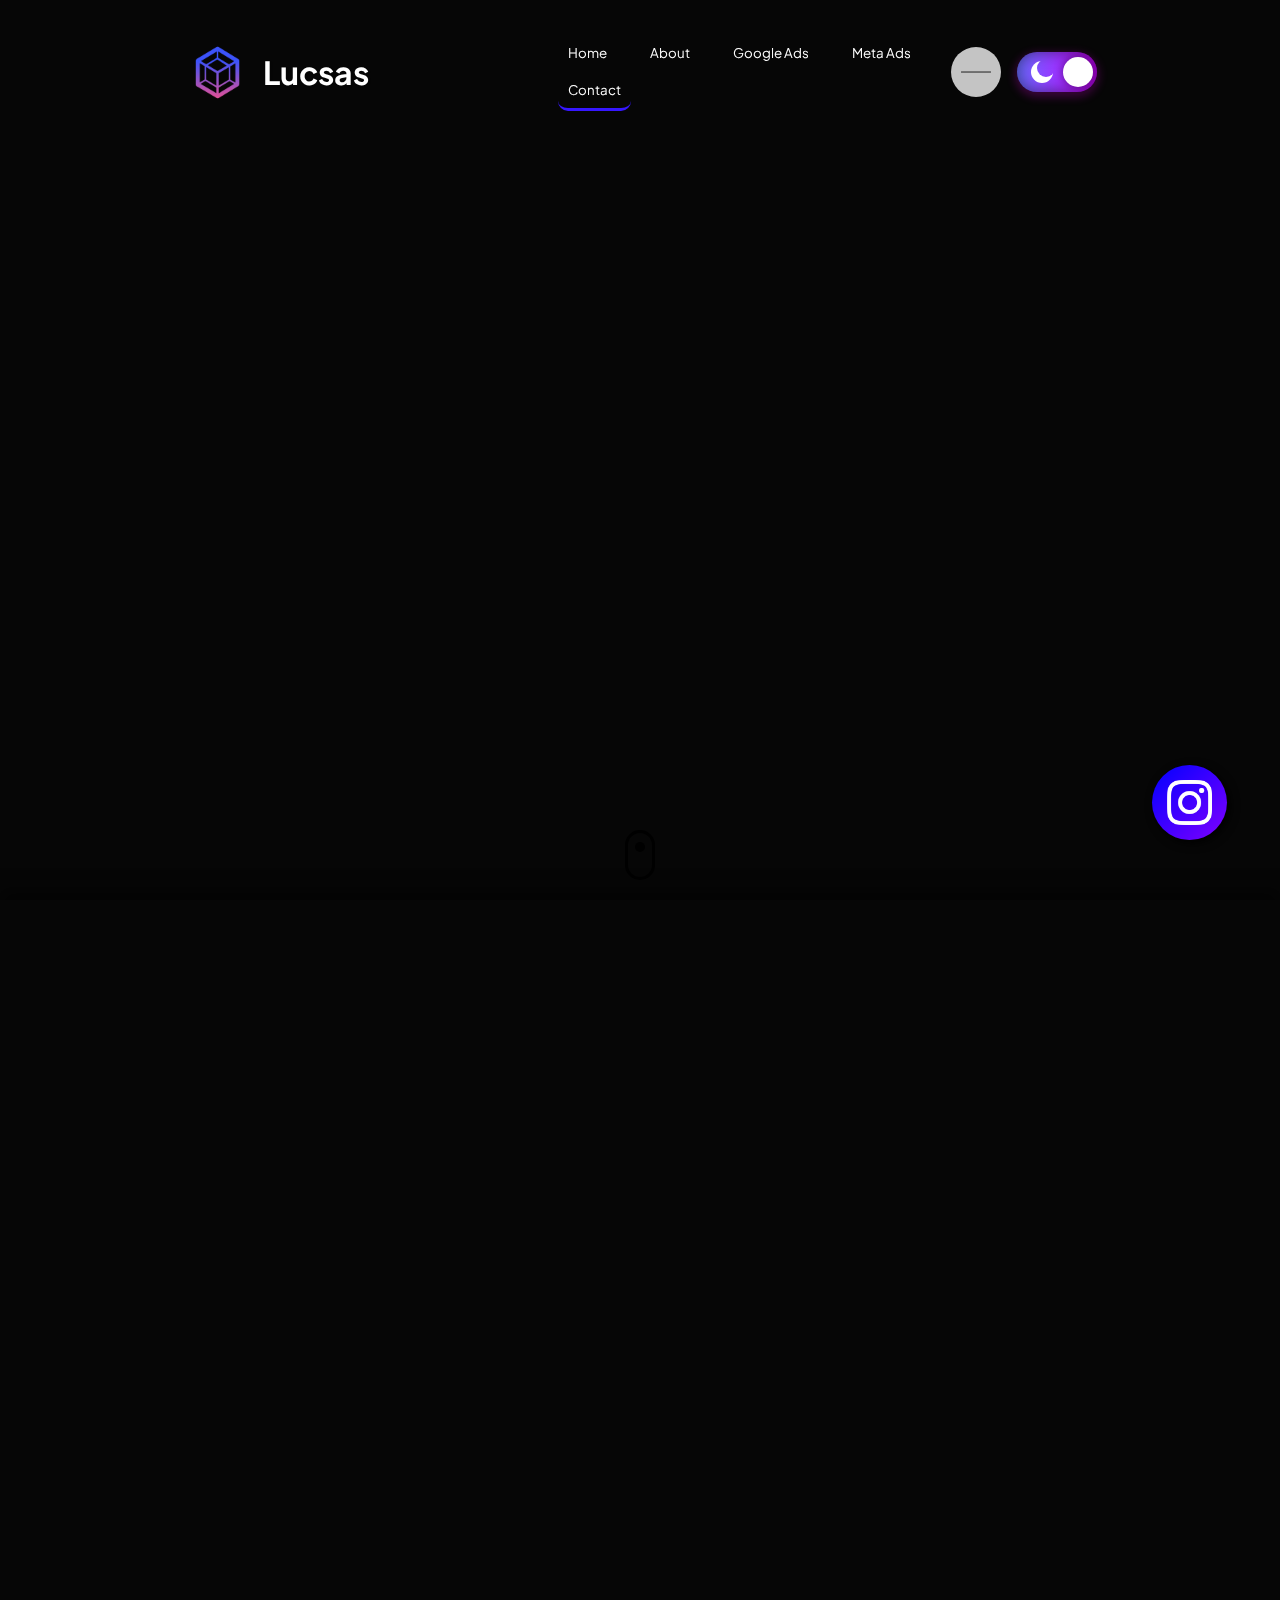
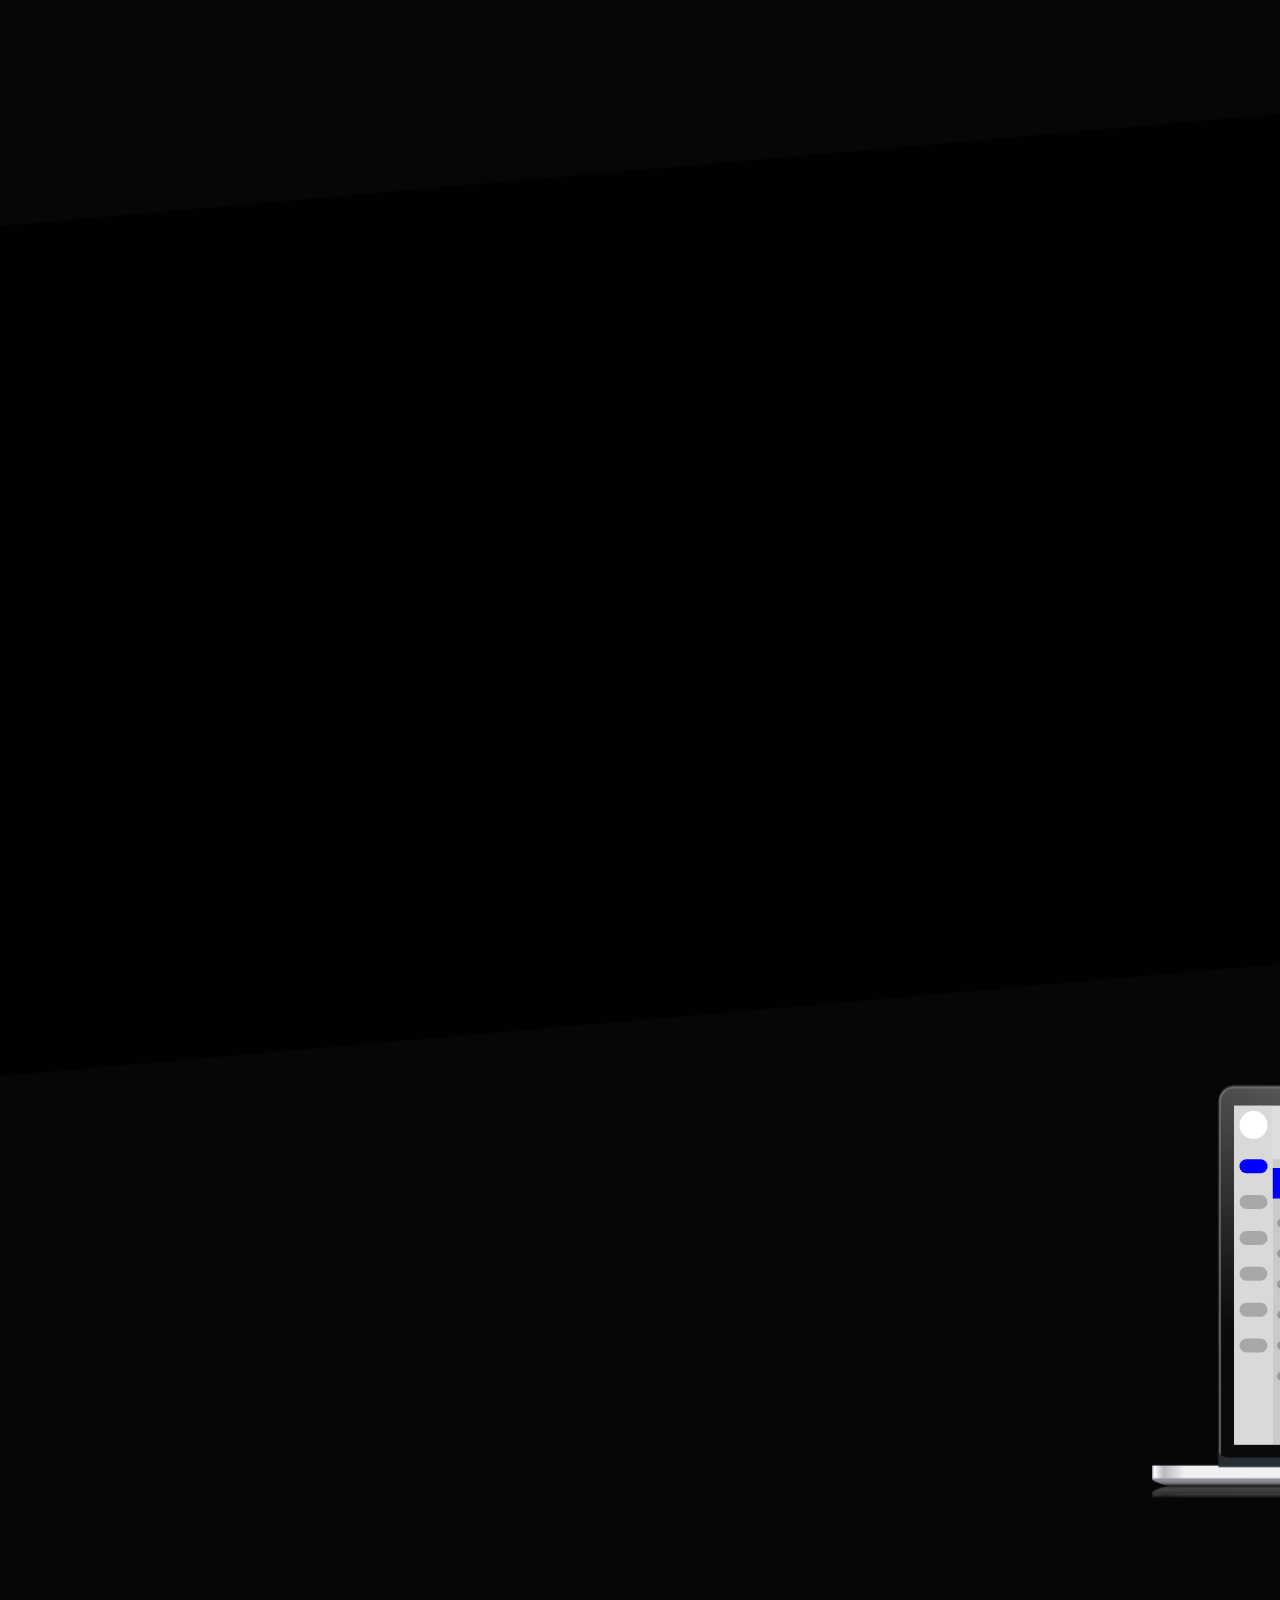
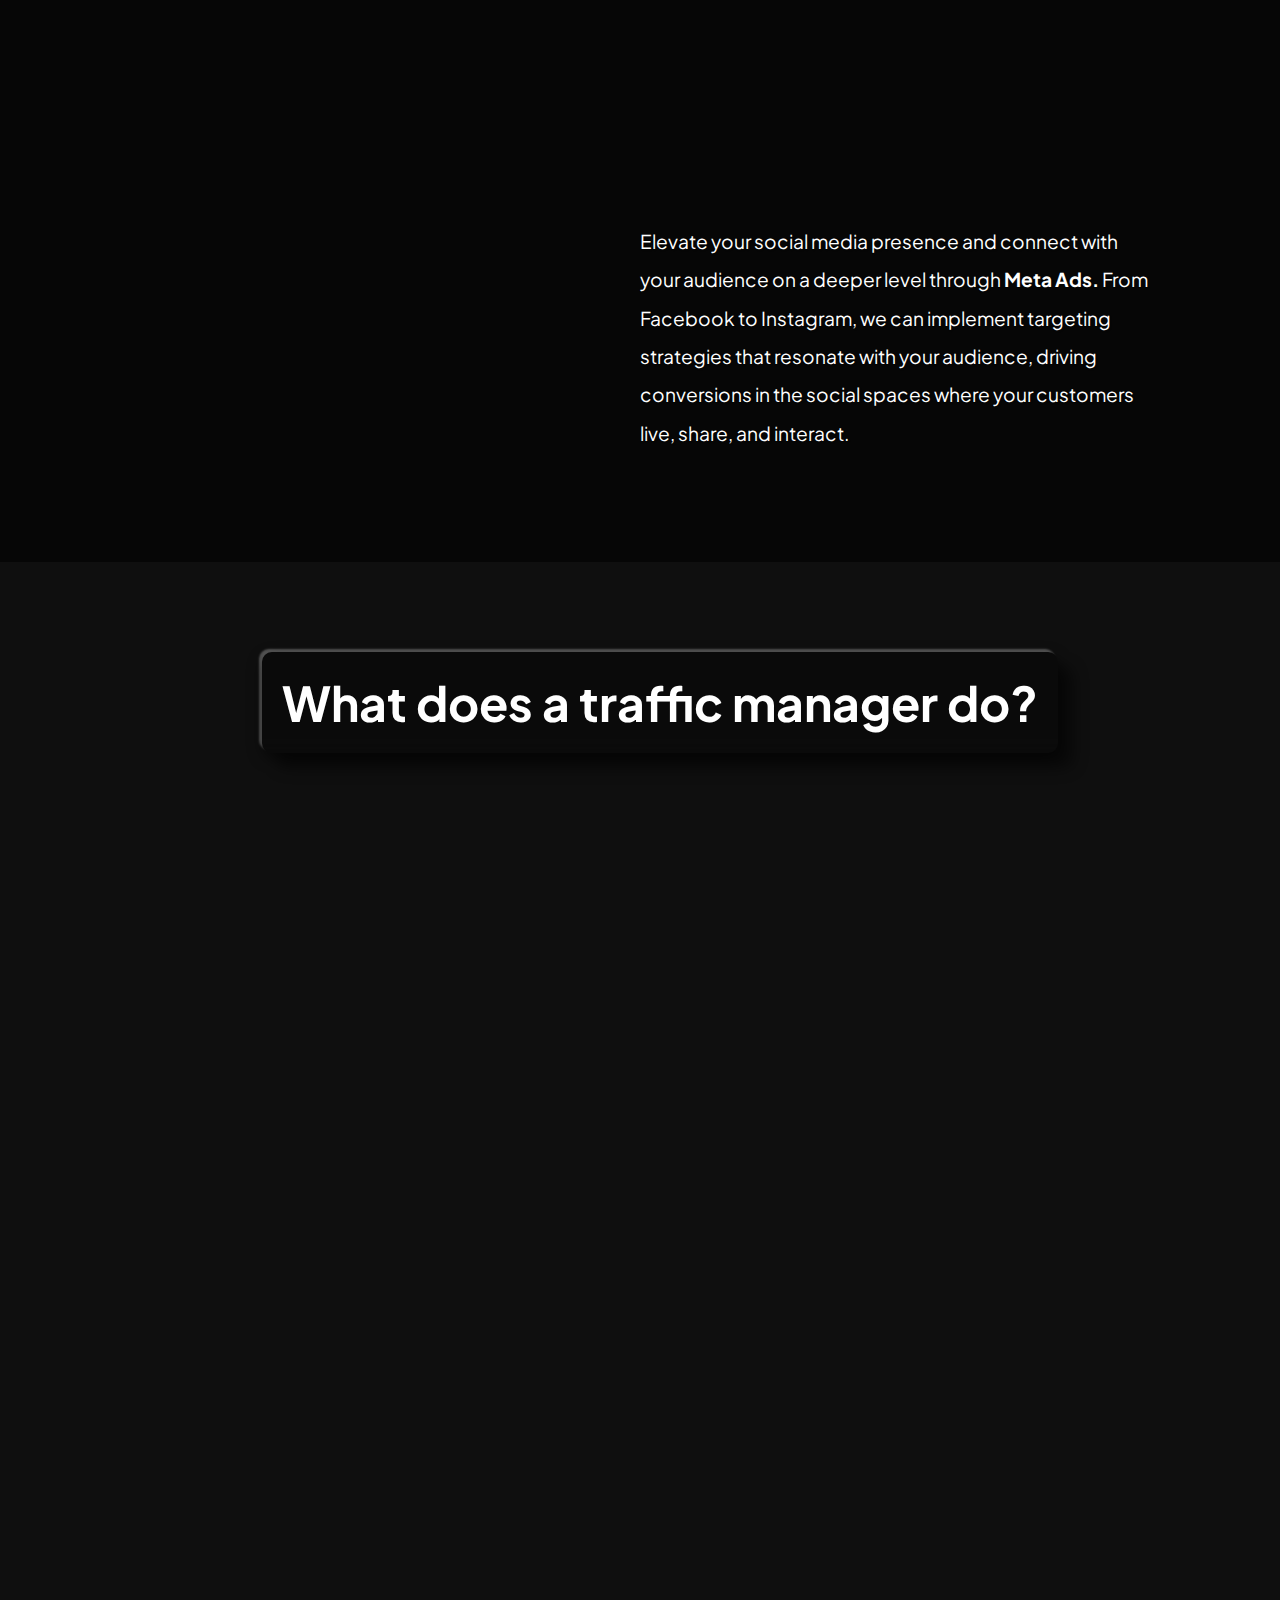
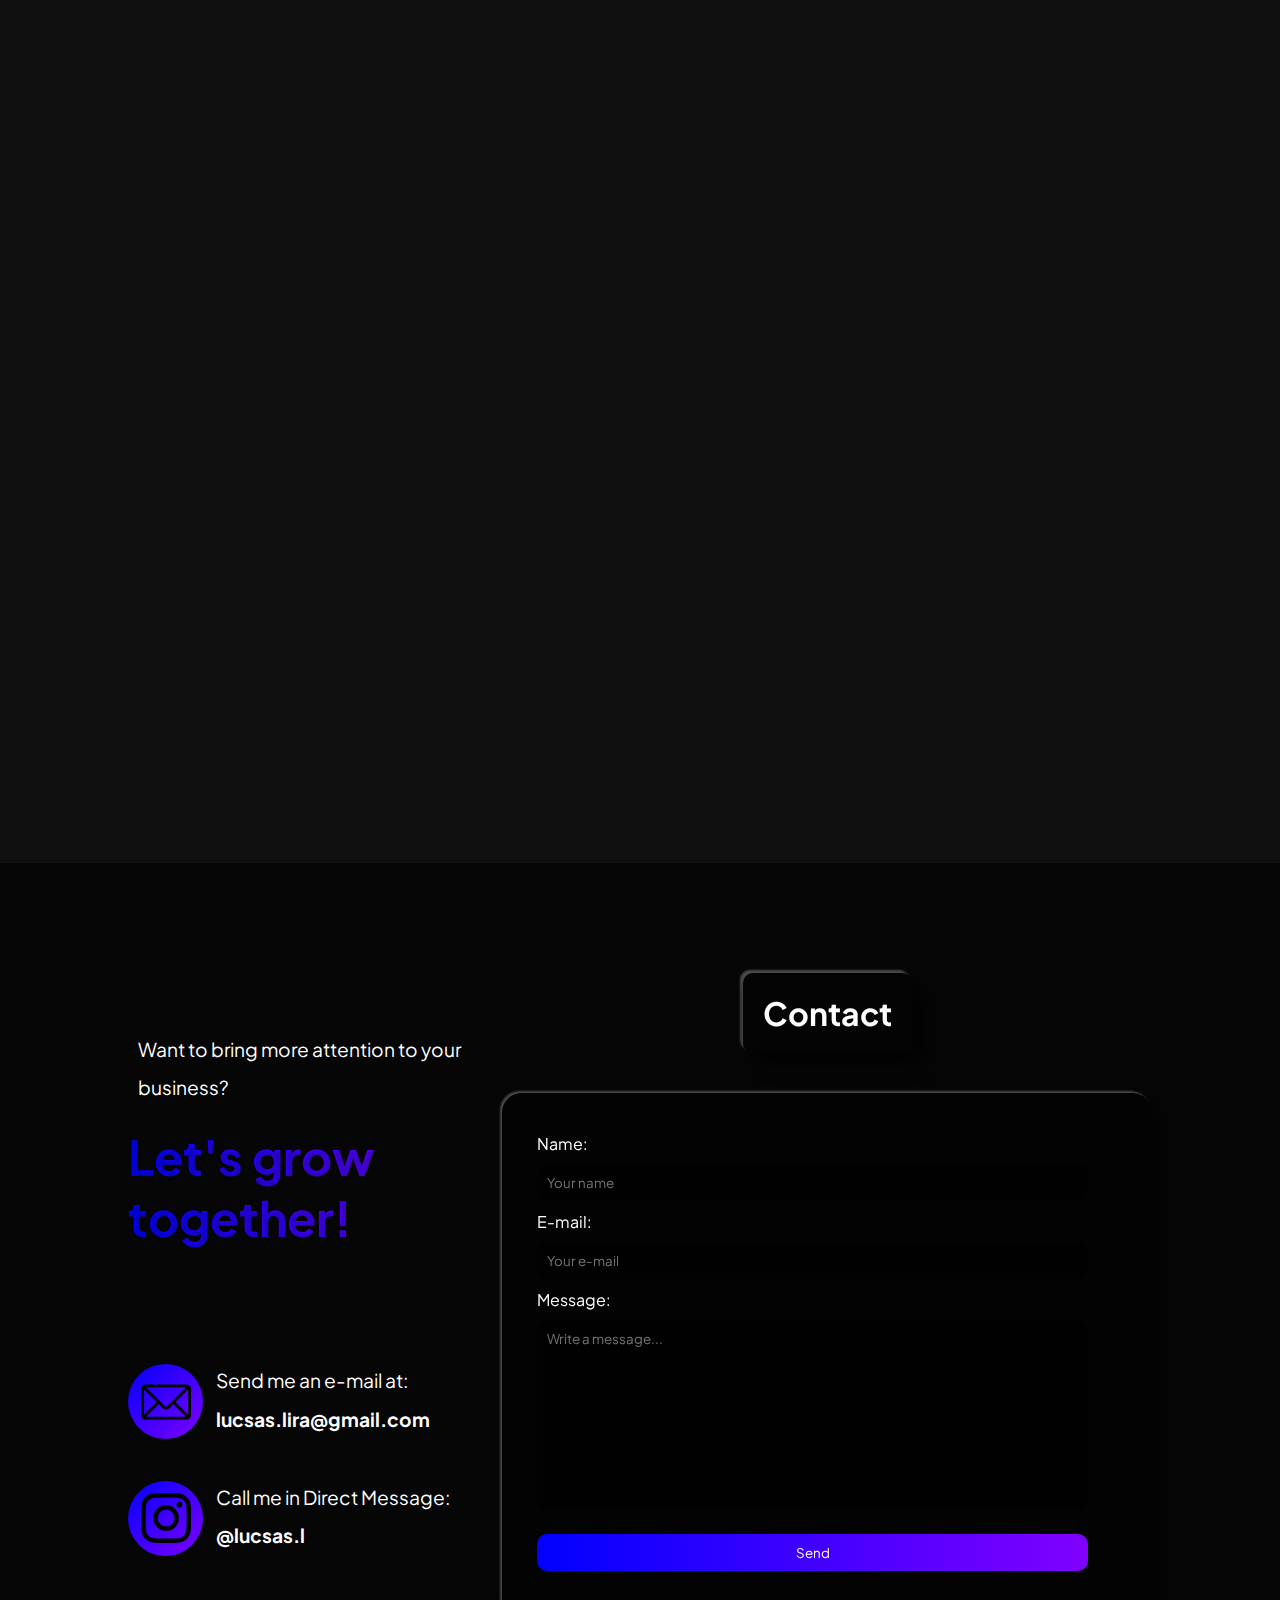
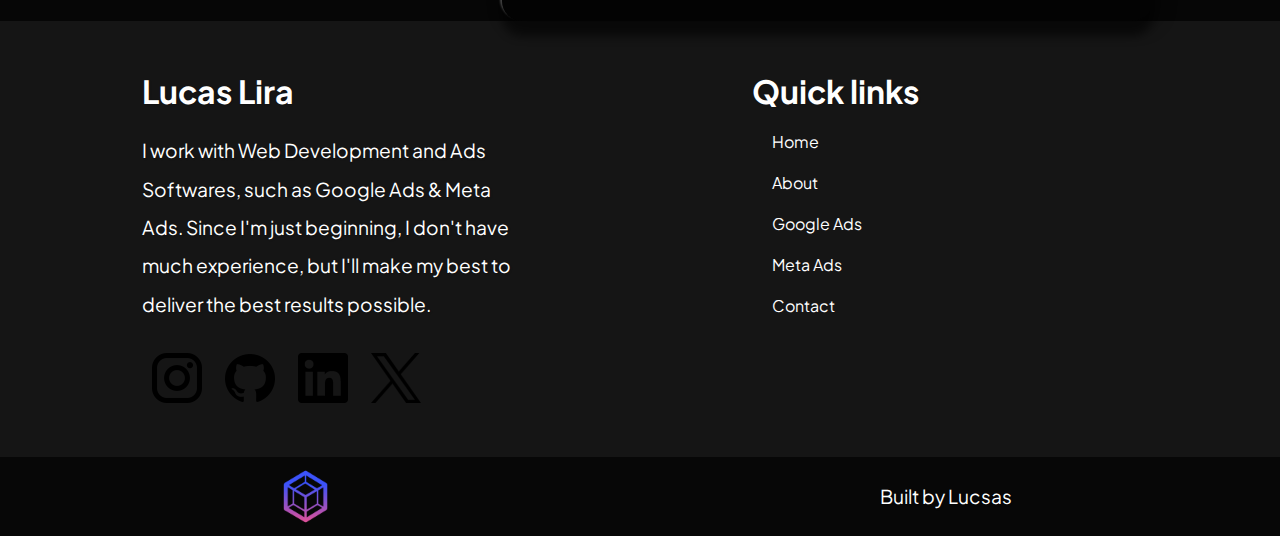
==== commit 60c617fc: "Update index.html" ====
--- a/document/index.html
+++ b/document/index.html
@@ -105,7 +105,7 @@
       <div>
         <section id="intro">
           <div class="intro3D">
-            <iframe src='https://my.spline.design/building-39f31bffe96091b3362e6606e3cbfd11/' title="Lucsas room" width='100%' height='100%'></iframe>
+            <iframe src='https://my.spline.design/building-39f31bffe96091b3362e6606e3cbfd11/' title="" width='100%' height='100%'></iframe>
           </div>
 
           <div class="cont" style="display: none;">
--- a/styles/style.css
+++ b/styles/style.css
@@ -640,19 +640,13 @@
   margin-top: 0;
 
   display: flex;
-  flex-direction: column;
-  justify-content: space-evenly;
+  align-items: flex-end;
 }
 
 section#intro div.cont {
   width: 100vw;
   height: 85vh;
   margin: 70px 0px -30px 0px;
-
-  display: flex;
-  flex-direction: column;
-  justify-content: space-evenly;
-  z-index: 1;
 }
 
 section#intro div.cont > div {
--- a/styles/big/big-screen-style.css
+++ b/styles/big/big-screen-style.css
@@ -138,10 +138,6 @@
   margin-top: 0;
 }
 
-div#introducing {
-  width: 50%;
-}
-
 div#socials {
   display: flex;
   flex-direction: column;
